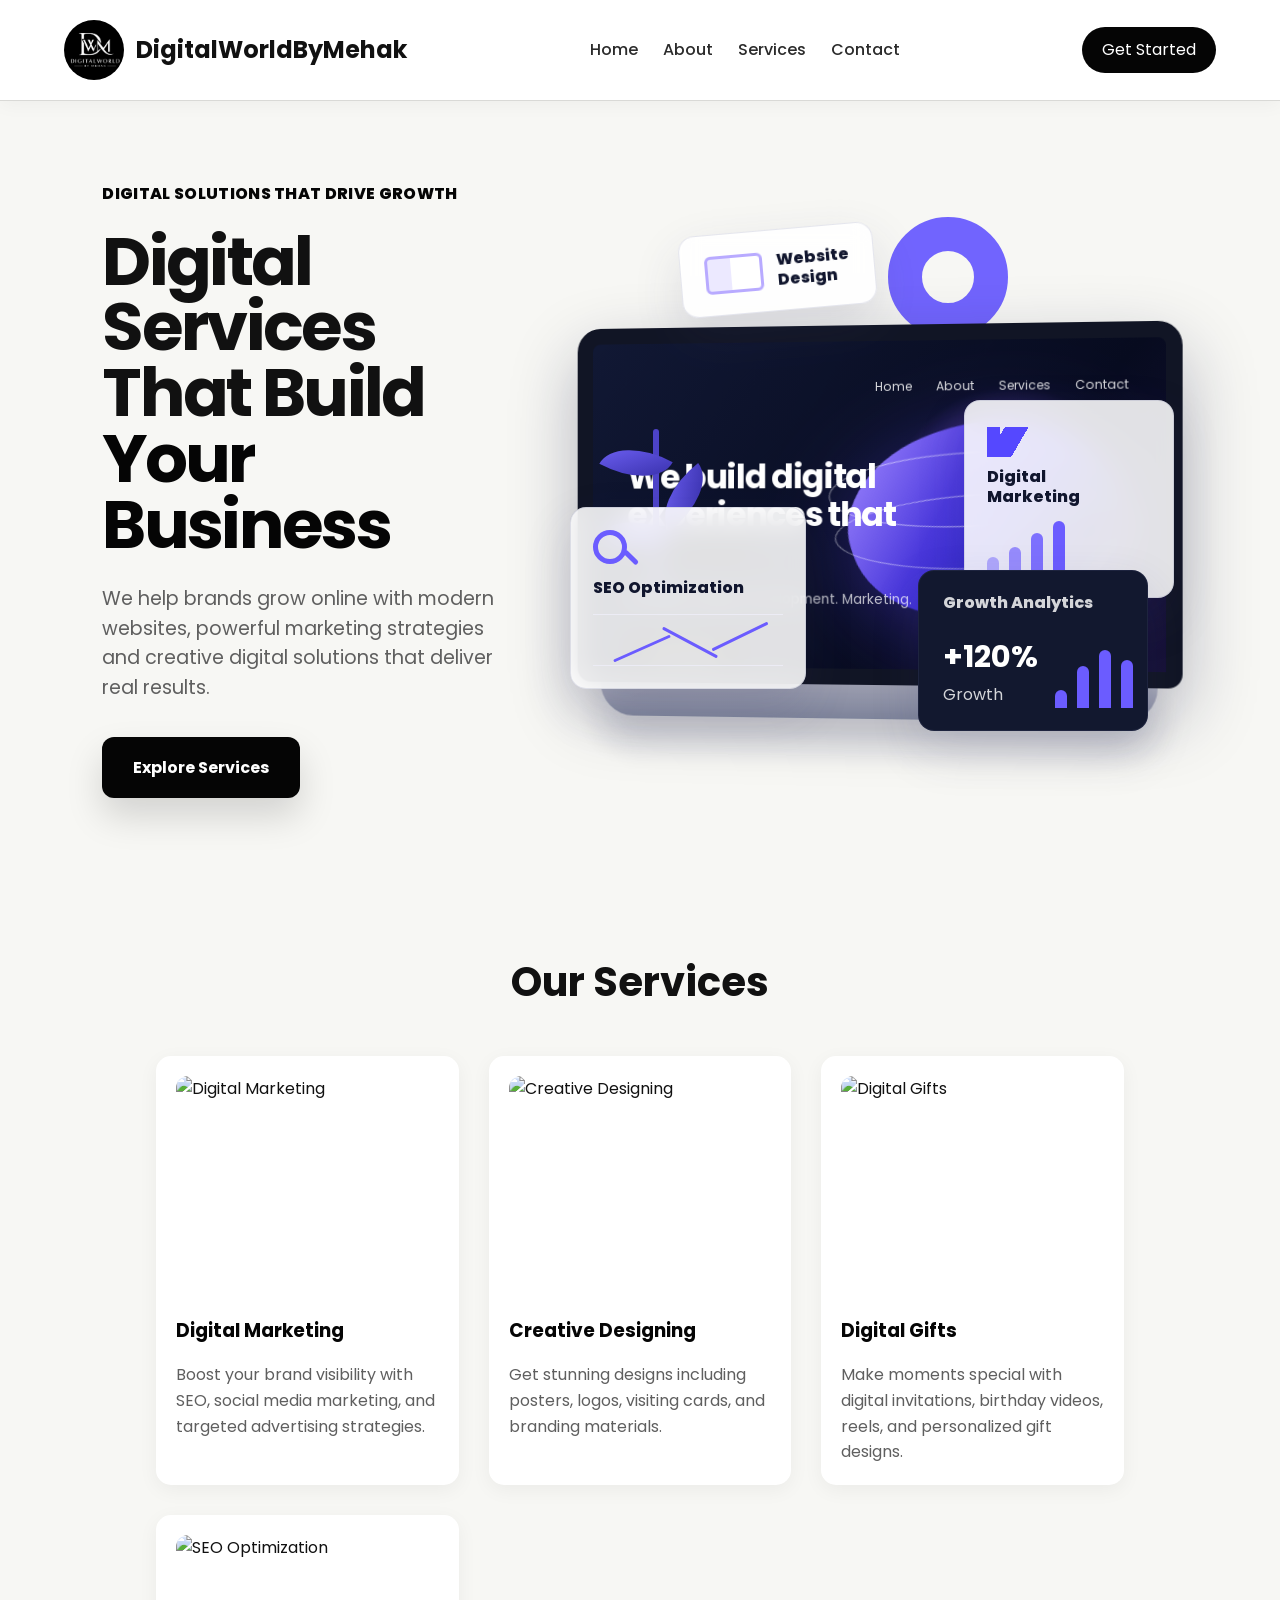
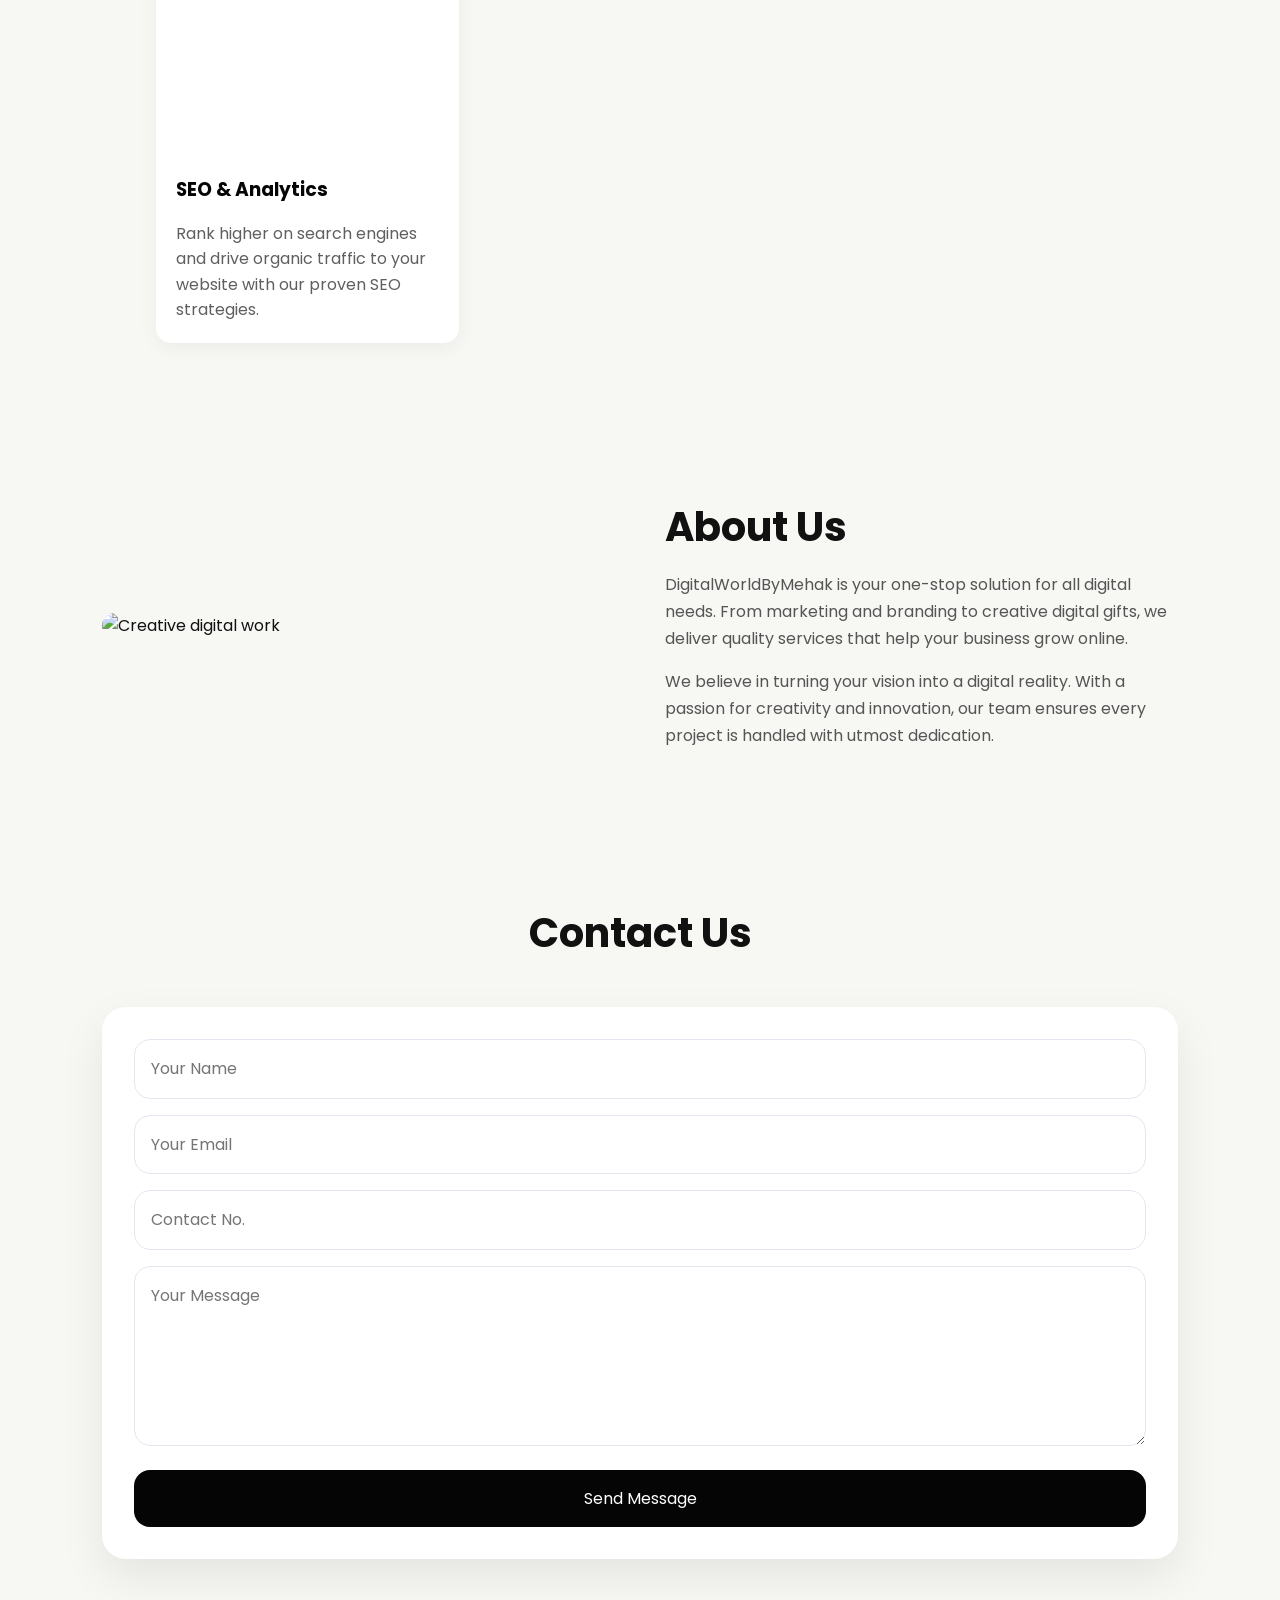
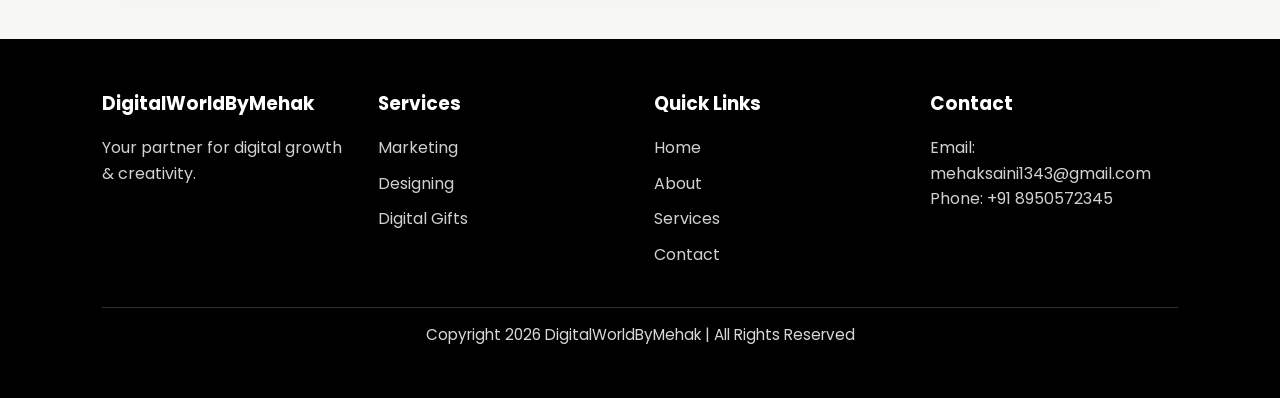
==== index.html @ 314390aa "first commit" ====
<!DOCTYPE html>
<html lang="en">
<head>
  <meta charset="UTF-8">
  <meta name="viewport" content="width=device-width, initial-scale=1.0">
  <title>Digital World By Mehak</title>
  <link rel="icon" type="image/png" href="image.png">
  <!-- Apni CSS file link karein -->
  <link rel="stylesheet" href="style.css">
  <link href="https://fonts.googleapis.com/css2?family=Poppins:wght@400;500;600;700;800&display=swap" rel="stylesheet">
  <!-- AOS Animation CSS -->
  <link href="https://unpkg.com/aos@2.3.1/dist/aos.css" rel="stylesheet">
</head>
<body>

  <!-- Site Header yahan add karein -->
  <header class="site-header">
    <a href="index.html" class="site-logo">
      <img src="image.png" alt="Logo" class="logo-header">
      <span>DigitalWorldByMehak</span>
    </a>
    <!-- Hamburger Menu Button for Mobile -->
    <button class="nav-toggle" aria-label="Toggle menu">
      <span></span>
    </button>
    <nav class="site-nav">
      <ul>
        <li><a href="index.html">Home</a></li>
        <li><a href="about.html">About</a></li>
        <li><a href="services.html">Services</a></li>
        <li><a href="contact.html">Contact</a></li>
      </ul>
      <div class="mobile-btn desktop-hide">
        <a href="contact.html" class="btn-primary">Get Started</a>
      </div>
    </nav>
    <div class="nav-cta">
      <a href="contact.html" class="btn-primary">Get Started</a>
    </div>
  </header>

  <main class="home-page">
    <section class="page-hero">
      <div class="hero-content" data-aos="fade-right">
        <p class="hero-kicker">Digital solutions that drive growth</p>
        <h1>Digital Services That Build <span>Your Business</span></h1>
        <p class="hero-copy">
          We help brands grow online with modern websites, powerful
          marketing strategies and creative digital solutions that deliver
          real results.
        </p>
        <div class="hero-actions">
          <a href="services.html" class="btn-primary">Explore Services</a>
        </div>
      </div>
      
      <div class="hero-visual" aria-label="Digital services dashboard preview" data-aos="fade-left" data-aos-delay="200">
        <div class="visual-ring"></div>
        <div class="plant-shape">
          <span></span><span></span><span></span>
        </div>
        <div class="floating-card design-card">
          <span class="mini-window"></span>
          <p>Website<br />Design</p>
        </div>
        <div class="floating-card marketing-card">
          <span class="megaphone"></span>
          <p>Digital<br />Marketing</p>
          <div class="mini-bars">
            <span></span><span></span><span></span><span></span>
          </div>
        </div>
        <div class="floating-card seo-card">
          <span class="search-icon"></span>
          <p>SEO Optimization</p>
          <div class="line-chart">
            <span></span><span></span><span></span>
          </div>
        </div>
        <div class="floating-card analytics-card">
          <p>Growth Analytics</p>
          <strong>+120%</strong>
          <span>Growth</span>
          <div class="analytics-bars">
            <i></i><i></i><i></i><i></i>
          </div>
        </div>
        <div class="laptop">
          <div class="laptop-screen">
            <div class="screen-nav">
              <strong> </strong>
              <span>Home</span><span>About</span><span>Services</span><span>Contact</span>
            </div>
            <div class="screen-copy">
              <h2>We build digital experiences that <span>convert</span></h2>
              <p>Strategy. Design. Development. Marketing.</p>
              <button type="button">Get Started</button>
            </div>
            <div class="purple-wave"></div>
          </div>
          <div class="laptop-base"></div>
        </div>
      </div>
    </section>

    <section class="section-block">
      <div class="section-header" data-aos="fade-up">
        <h2>Our Services</h2>
      </div>
      <div class="services-grid content-wrapper">
        <article class="card" data-aos="fade-up" data-aos-delay="100">
          <img src="https://images.unsplash.com/photo-1460925895917-afdab827c52f?w=800" alt="Digital Marketing" />
          <h3>Digital Marketing</h3>
          <p>Boost your brand visibility with SEO, social media marketing, and targeted advertising strategies.</p>
        </article>
        <article class="card" data-aos="fade-up" data-aos-delay="200">
          <img src="https://images.unsplash.com/photo-1561070791-2526d30994b5?w=800" alt="Creative Designing" />
          <h3>Creative Designing</h3>
          <p>Get stunning designs including posters, logos, visiting cards, and branding materials.</p>
        </article>
        <article class="card" data-aos="fade-up" data-aos-delay="300">
          <img src="https://images.unsplash.com/photo-1513885535751-8b9238bd345a?w=800" alt="Digital Gifts" />
          <h3>Digital Gifts</h3>
          <p>Make moments special with digital invitations, birthday videos, reels, and personalized gift designs.</p>
        </article>
        <article class="card" data-aos="fade-up" data-aos-delay="400">
          <img src="https://images.unsplash.com/photo-1572044162444-ad60f128bdea?w=800" alt="SEO Optimization" />
          <h3>SEO & Analytics</h3>
          <p>Rank higher on search engines and drive organic traffic to your website with our proven SEO strategies.</p>
        </article>
      </div>
    </section>

    <section class="about-block section-block content-wrapper">
      <div class="about-layout">
        <div class="about-image" data-aos="fade-right">
          <img src="https://images.unsplash.com/photo-1492724441997-5dc865305da7?w=900" alt="Creative digital work" />
        </div>
        <div class="about-text" data-aos="fade-left" data-aos-delay="100">
          <h2>About Us</h2>
          <p>
            DigitalWorldByMehak is your one-stop solution for all digital
            needs. From marketing and branding to creative digital gifts,
            we deliver quality services that help your business grow online.
          </p>
          <p style="margin-top: 15px;">
            We believe in turning your vision into a digital reality. With a passion
            for creativity and innovation, our team ensures every project is handled
            with utmost dedication. 
          </p>
        </div>
      </div>
    </section>
    <section class="contact-preview section-block content-wrapper" data-aos="zoom-in">
          <div class="section-header" data-aos="fade-down">
            <h2>Contact Us</h2>
          </div>
      <form id="sheet-form" class="contact-form" action="#" method="POST">
            <input type="text" name="name" placeholder="Your Name" required>
            <input type="email" name="email" placeholder="Your Email" required>
            <input type="tel" name="phone" placeholder="Contact No." required>
            <textarea name="message" rows="5" placeholder="Your Message" required></textarea>
            <input type="hidden" name="source" value="Home Page">
            <button type="submit" class="btn-primary">Send Message</button>
          </form>
        </section>
  </main>

  <!-- Site Footer yahan add karein -->
  <footer class="footer">
    <div class="content-wrapper">
      <div class="footer-grid">
        <div class="footer-column">
          <h3>DigitalWorldByMehak</h3>
          <p>Your partner for digital growth & creativity.</p>
        </div>
        <div class="footer-column">
          <h3>Services</h3>
          <ul>
            <li><a href="services.html">Marketing</a></li>
            <li><a href="services.html">Designing</a></li>
            <li><a href="services.html">Digital Gifts</a></li>
          </ul>
        </div>
        <div class="footer-column">
          <h3>Quick Links</h3>
          <ul>
            <li><a href="index.html">Home</a></li>
            <li><a href="about.html">About</a></li>
            <li><a href="services.html">Services</a></li>
            <li><a href="contact.html">Contact</a></li>
          </ul>
        </div>
        <div class="footer-column">
          <h3>Contact</h3>
          <p>Email: mehaksaini1343@gmail.com</p>
          <p>Phone: +91 8950572345</p>
        </div>
      </div>
      <div class="footer-bottom">
        <p>Copyright 2026 DigitalWorldByMehak | All Rights Reserved</p>
      </div>
    </div>
  </footer>

  <!-- AOS Animation JS -->
  <script src="https://unpkg.com/aos@2.3.1/dist/aos.js"></script>
  <!-- Mobile Menu JS -->
  <script>
    document.querySelector('.nav-toggle').addEventListener('click', function() {
      this.classList.toggle('open');
      document.querySelector('.site-nav').classList.toggle('open');
    });

    // AOS Animation Initialize
    AOS.init({
      duration: 800,
      offset: 100,
      once: true
    });

    // Form Data to Google Sheets JS
    const scriptURL = 'https://script.google.com/macros/s/AKfycby_krEK20pqpMtRoaFWNry2q1EKZlmN7VTLuQ2RrevEnRG2LOmOWh26aLIpeHmET4lo5w/exec';
    const form = document.getElementById('sheet-form');
    
    if (form) {
      form.addEventListener('submit', e => {
        e.preventDefault();
        const submitButton = form.querySelector('button[type="submit"]');
        submitButton.innerText = "Sending...";
        submitButton.disabled = true;

        fetch(scriptURL, { method: 'POST', body: new FormData(form)})
          .then(response => {
            alert('Thank you! Your message has been sent.');
            form.reset();
            submitButton.innerText = "Send Message";
            submitButton.disabled = false;
          })
          .catch(error => {
            console.error('Error!', error.message);
            alert('Oops! Something went wrong.');
            submitButton.innerText = "Send Message";
            submitButton.disabled = false;
          });
      });
    }
  </script>

</body>
</html>
---- style.css ----
:root {
  color-scheme: light;
  --background: #f7f7f4;
  --surface: #ffffff;
  --text: #111111;
  --muted: #5f5f5f;
  --brand: #050505;
  --brand-dark: #000000;
  --line: #d9d9d6;
  --soft: #f0f0ed;
  --shadow: 0 18px 45px rgba(0, 0, 0, 0.08);
  --radius: 24px;
}

* {
  margin: 0;
  padding: 0;
  box-sizing: border-box;
}

html {
  scroll-behavior: smooth;
}
img.logo-header {
    width: 60px;
    height: 60px;
    border-radius: 10px;
} 
body {
  min-height: 100vh;
  background: var(--background);
  color: var(--text);
  font-family: 'Poppins', sans-serif;
  line-height: 1.6;
}

img,
svg {
  display: block;
  max-width: 100%;
}

a {
  color: inherit;
  text-decoration: none;
}

ul {
  list-style: none;
}

button,
input,
textarea {
  font: inherit;
}

button:disabled {
  cursor: not-allowed;
  opacity: 0.7;
  transform: none;
}

.content-wrapper {
max-width: 1280px;
  width: min(100%, 1280px);
  margin: 0 auto;
  padding: 0 5%;
}

.site-header {
  background: var(--surface);
  display: flex;
  align-items: center;
  justify-content: space-between;
  gap: 40px;
  padding: 20px 8%;
  min-height: 100px;
  position: sticky;
  top: 0;
  z-index: 50;
  border-bottom: 1px solid var(--line);
  box-shadow: 0 4px 18px rgba(0, 0, 0, 0.04);
}

.site-logo {
  display: flex;
  align-items: center;
  gap: 12px;
  font-weight: 700;
  font-size: 28px;
  color: var(--text);
}

.site-logo img {
  width: 60px;
  height: 60px;
  object-fit: contain;
  border-radius: 30px;
}

.site-nav {
  display: flex;
  align-items: center;
  justify-content: center;
  position: absolute;
  left: 50%;
  top: 50%;
  transform: translate(-50%, -50%);
}

.site-nav ul {
  display: flex;
  align-items: center;
  gap: 25px;
}

.site-nav a {
  color: #2b2b2b;
  font-size: 1rem;
  font-weight: 500;
}

.nav-toggle {
  display: none;
  align-items: center;
  justify-content: center;
  width: 50px;
  height: 50px;
  border-radius: 18px;
  border: 1px solid var(--line);
  background: var(--surface);
  cursor: pointer;
  color: var(--brand);
}

.nav-toggle span,
.nav-toggle span:before,
.nav-toggle span:after {
  content: "";
  display: block;
  width: 22px;
  height: 2px;
  border-radius: 999px;
  background: currentColor;
  transition: transform 0.25s ease, opacity 0.25s ease;
}

.nav-toggle span:before {
  transform: translateY(-7px);
}

.nav-toggle span:after {
  transform: translateY(7px);
}

.nav-toggle.open span {
  transform: rotate(45deg);
}

.nav-toggle.open span:before {
  transform: translateY(0) rotate(90deg);
}

.nav-toggle.open span:after {
  opacity: 0;
}

.btn-primary,
.btn-secondary,
button {
  display: inline-flex;
  align-items: center;
  justify-content: center;
  border-radius: 999px;
  padding: 10px 20px;
  border: none;
  cursor: pointer;
  transition: transform 0.2s ease, box-shadow 0.2s ease, background-color 0.2s ease;
}

.btn-primary {
  background: var(--brand);
  color: #ffffff;
}

.btn-secondary {
  background: #ffffff;
  color: var(--brand);
  border: 1px solid var(--line);
}

.btn-primary:hover,
.btn-secondary:hover,
button:hover {
  transform: translateY(-1px);
  box-shadow: 0 18px 36px rgba(0, 0, 0, 0.14);
}

.page-hero,
.section-block,
.contact-preview,
.about-block,
.extra-section {
  padding: 80px 0;
}

.page-hero,
.section-block,
.contact-preview,
.about-block,
.extra-section,
.footer,
.site-header {
  opacity: 1;
  transform: none;
}

.page-hero {
  display: flex;
  align-items: center;
  justify-content: space-between;
  gap: 40px;
}

.home-page .page-hero,
.home-page .section-block,
.home-page .about-block,
.home-page .contact-preview {
  padding: 80px 8%;
}

.home-page .page-hero {
  position: relative;
  display: grid;
  grid-template-columns: minmax(0, 0.82fr) minmax(520px, 1.18fr);
  align-items: center;
  gap: 46px;
  min-height: 760px;
  overflow: hidden;
  background: var(--background);
}

.hero-content {
  max-width: 560px;
}

.home-page .hero-content {
  width: 100%;
  max-width: none;
  position: relative;
  z-index: 2;
}

.hero-kicker {
  color: var(--brand);
  font-size: 1rem;
  font-weight: 800;
  letter-spacing: 0.02em;
  margin-bottom: 22px;
  text-transform: uppercase;
}



.eyebrow {
  display: inline-block;
  margin-bottom: 18px;
  letter-spacing: 0.16em;
  text-transform: uppercase;
  color: var(--brand);
  font-weight: 700;
}

.page-hero h1,
.section-header h2,
.about-text h2,
.contact-section h2 {
  font-size: clamp(2.6rem, 3.4vw, 4rem);
  line-height: 1.02;
}

.home-page .page-hero h1 {
  color: var(--text);
  font-size: clamp(4rem, 5.25vw, 6.4rem);
  letter-spacing: -0.04em;
  line-height: 0.98;
  margin-bottom: 26px;
  max-width: 690px;
}

.page-hero h1 span,
.about-text h2 span,
.section-header h2 span {
  color: var(--brand);
}

.home-page .page-hero h1 span {
  color: var(--brand);
}

.hero-copy,
.section-header p,
.about-text p,
.contact-info p,
.card p,
.footer-column p,
.footer-column li a {
  color: var(--muted);
}

.home-page .hero-copy {
  color: var(--muted);
  font-size: 1.2rem;
  line-height: 1.55;
  margin-bottom: 34px;
  max-width: 620px;
}

.hero-actions {
  display: flex;
  flex-wrap: wrap;
  gap: 16px;
  margin-top: 0;
}

.home-page .hero-actions .btn-primary {
  min-width: 198px;
  padding: 18px 30px;
  border-radius: 12px;
  background: var(--brand);
  box-shadow: 0 18px 36px rgba(0, 0, 0, 0.15);
  font-weight: 700;
}

.home-page .hero-outline {
  min-width: 170px;
  gap: 10px;
  padding: 17px 28px;
  border-radius: 12px;
  border-color: rgba(0, 0, 0, 0.28);
  color: var(--text);
  font-weight: 700;
}

.home-page .hero-outline::before {
  content: "";
  width: 18px;
  height: 18px;
  border: 3px solid var(--brand);
  border-radius: 50%;
  box-shadow: inset 5px 0 0 var(--brand);
}

.hero-trust {
  display: flex;
  align-items: center;
  gap: 18px;
  margin-top: 42px;
}

.avatar-stack {
  display: flex;
  align-items: center;
}

.avatar-stack span {
  width: 42px;
  height: 42px;
  margin-left: -10px;
  display: grid;
  place-items: center;
  border: 3px solid #ffffff;
  border-radius: 50%;
  background: #0f122a;
  color: #ffffff;
  font-size: 0.68rem;
  font-weight: 800;
}

.avatar-stack span:first-child {
  margin-left: 0;
  background: var(--soft);
  color: var(--text);
}

.avatar-stack span:nth-child(2) {
  background: var(--line);
  color: var(--text);
}

.avatar-stack span:nth-child(3) {
  background: var(--soft);
  color: var(--text);
}

.avatar-stack span:last-child {
  background: var(--brand);
}

.hero-trust p {
  color: var(--muted);
  line-height: 1.35;
}

.hero-trust strong {
  display: block;
  color: var(--text);
}

.hero-image,
.about-image,
.contact-image {
  width: 45%;
}

.hero-image img,
.about-image img,
.contact-image img {
  width: 100%;
  height: 100%;
  object-fit: cover;
  border-radius: 24px;
}

.home-page .hero-image {
  width: 45%;
}

.hero-visual {
  position: relative;
  min-height: 590px;
  z-index: 1;
}

.laptop {
  position: absolute;
  right: 0;
  bottom: 66px;
  width: min(720px, 100%);
  transform: perspective(1200px) rotateX(0deg) rotateY(-5deg);
}

.laptop-screen {
  position: relative;
  height: 360px;
  overflow: hidden;
  border: 16px solid #111525;
  border-radius: 24px 24px 14px 14px;
  background:
    radial-gradient(circle at 74% 52%, rgba(140, 90, 255, 0.85), transparent 27%),
    linear-gradient(130deg, #111834 0%, #070b1f 65%, #161138 100%);
  box-shadow: 0 28px 70px rgba(20, 24, 58, 0.3);
}

.screen-nav {
  position: relative;
  z-index: 2;
  display: flex;
  align-items: center;
  gap: 24px;
  padding: 36px 36px 0;
  color: rgba(255, 255, 255, 0.85);
  font-size: 0.76rem;
}

.screen-nav strong {
  margin-right: auto;
  color: #ffffff;
  font-size: 1.5rem;
}

.screen-copy {
  position: relative;
  z-index: 2;
  max-width: 330px;
  padding: 62px 0 0 36px;
  color: #ffffff;
}

.screen-copy h2 {
  font-size: 2.1rem;
  line-height: 1.12;
  letter-spacing: -0.04em;
}

.screen-copy h2 span {
  color: var(--brand);
}

.screen-copy p {
  margin: 18px 0 24px;
  color: rgba(255, 255, 255, 0.72);
  font-size: 0.86rem;
}

.screen-copy button {
  width: auto;
  border-radius: 8px;
  padding: 10px 22px;
  background: var(--brand);
  color: #ffffff;
  font-size: 0.78rem;
}

.purple-wave {
  position: absolute;
  right: 48px;
  top: 82px;
  width: 265px;
  height: 190px;
  border-radius: 44% 56% 46% 54%;
  background:
    linear-gradient(135deg, rgba(255, 255, 255, 0.28), transparent 38%),
    linear-gradient(140deg, #7c5cff 0%, #3227ca 58%, #0b0f2f 100%);
  filter: drop-shadow(0 20px 45px rgba(92, 70, 255, 0.42));
  transform: rotate(-19deg);
}

.purple-wave::before,
.purple-wave::after {
  content: "";
  position: absolute;
  inset: 28px -10px auto;
  height: 72px;
  border: 1px solid rgba(255, 255, 255, 0.52);
  border-radius: 50%;
  transform: rotate(16deg);
}

.purple-wave::after {
  inset: 72px -18px auto;
}

.laptop-base {
  width: 92%;
  height: 34px;
  margin: 0 auto;
  border-radius: 0 0 34px 34px;
  background: linear-gradient(180deg, #c5c7d3, #8e94a9);
  box-shadow: 0 24px 34px rgba(41, 45, 82, 0.22);
}

.floating-card {
  position: absolute;
  z-index: 3;
  background: rgba(255, 255, 255, 0.88);
  border: 1px solid rgba(93, 103, 148, 0.16);
  border-radius: 16px;
  box-shadow: 0 20px 50px rgba(54, 57, 98, 0.14);
  backdrop-filter: blur(12px);
}

.design-card {
  top: 34px;
  left: 110px;
  display: flex;
  gap: 14px;
  align-items: center;
  padding: 20px 24px;
  transform: rotate(-5deg);
}

.mini-window {
  width: 58px;
  height: 38px;
  border-radius: 6px;
  background: linear-gradient(90deg, #ece9ff 45%, #ffffff 45%);
  border: 3px solid #b8aaff;
}

.floating-card p {
  color: #11162e;
  font-weight: 800;
  line-height: 1.25;
}

.marketing-card {
  top: 205px;
  right: 4px;
  width: 210px;
  padding: 26px 22px 22px;
}

.megaphone {
  display: block;
  width: 42px;
  height: 30px;
  margin-bottom: 10px;
  background: linear-gradient(90deg, #5548ff 0 32%, transparent 32%),
    linear-gradient(120deg, transparent 30%, #5548ff 30% 70%, transparent 70%);
}

.mini-bars,
.analytics-bars {
  display: flex;
  align-items: end;
  gap: 10px;
  height: 56px;
  margin-top: 12px;
}

.mini-bars span,
.analytics-bars i {
  width: 12px;
  border-radius: 8px 8px 0 0;
  background: #6b5cff;
}

.mini-bars span:nth-child(1) { height: 18px; opacity: 0.45; }
.mini-bars span:nth-child(2) { height: 28px; opacity: 0.65; }
.mini-bars span:nth-child(3) { height: 42px; opacity: 0.85; }
.mini-bars span:nth-child(4) { height: 54px; }

.seo-card {
  left: 0;
  bottom: 96px;
  width: 236px;
  padding: 22px;
}

.search-icon {
  display: block;
  width: 34px;
  height: 34px;
  border: 5px solid #6b5cff;
  border-radius: 50%;
  margin-bottom: 14px;
}

.search-icon::after {
  content: "";
  display: block;
  width: 18px;
  height: 5px;
  background: #6b5cff;
  transform: translate(24px, 20px) rotate(45deg);
  border-radius: 999px;
}

.line-chart {
  position: relative;
  height: 52px;
  margin-top: 16px;
  border-top: 1px solid #ececf5;
  border-bottom: 1px solid #ececf5;
}

.line-chart span {
  position: absolute;
  width: 62px;
  height: 3px;
  background: #6b5cff;
  border-radius: 999px;
}

.line-chart span:nth-child(1) { left: 18px; top: 32px; transform: rotate(-24deg); }
.line-chart span:nth-child(2) { left: 66px; top: 26px; transform: rotate(28deg); }
.line-chart span:nth-child(3) { left: 116px; top: 20px; transform: rotate(-26deg); }

.analytics-card {
  right: 30px;
  bottom: 54px;
  width: 230px;
  padding: 22px 24px;
  background: #12182f;
  color: #ffffff;
}

.analytics-card p,
.analytics-card span {
  color: rgba(255, 255, 255, 0.82);
}

.analytics-card strong {
  display: block;
  margin-top: 20px;
  font-size: 1.9rem;
}

.analytics-bars {
  position: absolute;
  right: 0;
  bottom: 22px;
  width: 92px;
  height: 62px;
}

.analytics-bars i:nth-child(1) { height: 18px; }
.analytics-bars i:nth-child(2) { height: 42px; }
.analytics-bars i:nth-child(3) { height: 58px; }
.analytics-bars i:nth-child(4) { height: 48px; }

.visual-ring {
  position: absolute;
  right: 170px;
  top: 22px;
  width: 120px;
  height: 120px;
  border: 34px solid #5b4cff;
  border-radius: 50%;
  opacity: 0.86;
}

.plant-shape {
  position: absolute;
  left: 28px;
  bottom: 196px;
  width: 120px;
  height: 190px;
  z-index: 1;
}

.plant-shape::before {
  content: "";
  position: absolute;
  left: 55px;
  bottom: 0;
  width: 6px;
  height: 160px;
  background: #4d43c8;
  border-radius: 999px;
}

.plant-shape span {
  position: absolute;
  width: 64px;
  height: 36px;
  border-radius: 100% 0 100% 0;
  background: linear-gradient(135deg, #7668ff, #2d269c);
}

.plant-shape span:nth-child(1) { left: 6px; top: 46px; transform: rotate(28deg); }
.plant-shape span:nth-child(2) { left: 54px; top: 80px; transform: rotate(-38deg); }
.plant-shape span:nth-child(3) { left: 6px; top: 118px; transform: rotate(26deg); }

.hero-features {
  grid-column: 1 / -1;
  display: grid;
  grid-template-columns: repeat(4, minmax(0, 1fr));
  gap: 0;
  margin-top: 22px;
  padding: 0 5%;
}

.hero-features article {
  display: flex;
  align-items: center;
  gap: 18px;
  min-height: 78px;
  padding: 0 36px;
  border-right: 1px solid rgba(68, 76, 120, 0.12);
}

.hero-features article:last-child {
  border-right: 0;
}

.hero-features article > span {
  width: 58px;
  height: 58px;
  display: grid;
  place-items: center;
  border-radius: 16px;
  background: var(--soft);
  color: var(--brand);
  font-weight: 900;
}

.hero-features h3 {
  color: var(--text);
  font-size: 1rem;
  margin-bottom: 4px;
}

.hero-features p {
  color: var(--muted);
}

.home-page .hero-image img,
.home-page .about-image img {
  border-radius: 20px;
}

.section-header {
  max-width: 700px;
  margin: 0 auto 60px;
  text-align: center;
}

.home-page .section-header {
  max-width: none;
  margin: 0 0 50px;
}

.home-page .section-header h2,
.home-page .about-text h2 {
  color: var(--text);
  font-size: 40px;
  line-height: 1.2;
  margin-bottom: 0;
}

.services-grid,
.team-grid,
.footer-grid {
  display: grid;
  gap: 28px;
}

.services-grid,
.team-grid {
  grid-template-columns: repeat(3, minmax(0, 1fr));
}

.home-page .services-grid {
  gap: 30px;
}

.card {
  background: var(--surface);
  border-radius: var(--radius);
   padding: 30px;
  height: 100%;
  display: flex;
  flex-direction: column;
  box-shadow: var(--shadow);
  transition: transform 0.25s ease, box-shadow 0.25s ease;
}

.home-page .card {
  border-radius: 15px;
  padding: 20px;
  box-shadow: 0 5px 20px rgba(0, 0, 0, 0.05);
}

.card:hover {
  transform: translateY(-8px);
  box-shadow: 0 24px 55px rgba(0, 0, 0, 0.12);
}

.home-page .card:hover {
  box-shadow: 0 5px 20px rgba(0, 0, 0, 0.05);
}

.card img {
  width: 100%;
  height: 220px;
  object-fit: cover;
  border-radius: 12px;
  margin-bottom: 20px;
}

.card h3,
.about-text h2,
.footer-column h3,
.contact-info h2 {
  color: var(--brand);
  margin-bottom: 16px;
}

.about-layout {
  display: flex;
  align-items: center;
  gap: 50px;
}

.about-image{
  width:50%;
}

.contact-info,
.contact-form{
  width:100%;
}

.about-text {
  max-width: 560px;
}

.home-page .about-text {
  width: 50%;
  max-width: none;
}

.home-page .about-text h2 {
  margin-bottom: 20px;
}

.home-page .about-text p {
  color: #555555;
  line-height: 1.7;
}

.home-page .contact-preview {
  text-align: center;
}

.home-contact-form {
  max-width: 600px;
  margin: 0 auto;
}

.home-contact-form input,
.home-contact-form textarea {
  width: 100%;
  border: 1px solid #dddddd;
  border-radius: 8px;
  padding: 12px;
  margin-bottom: 15px;
}

.home-contact-form textarea {
  resize: vertical;
}

.home-contact-form button {
  width: 100%;
  border-radius: 8px;
  padding: 12px;
  background: var(--brand);
  color: #ffffff;
}

.form-status {
  margin-top: 12px;
  font-size: 0.95rem;
  font-weight: 600;
}

.form-status.success {
  color: #157347;
}

.form-status.error {
  color: #b42318;
}

.about-page .about-hero,
.services-page .services-hero,
.contact-page .contact-hero {
  display: block;
  padding: 60px 20px 10px;
  text-align: center;
}

.about-page .about-hero {
  padding: 60px 10% 40px;
}

.about-page .hero-content,
.services-page .hero-content,
.contact-page .hero-content {
  max-width: 100%;
}

.about-page .page-hero h1 {
  font-size: 48px;
  line-height: 1.2;
  margin-bottom: 15px;
}

.services-page .page-hero h1,
.contact-page .page-hero h1 {
  font-size: 45px;
  line-height: 1.2;
}

.about-page .hero-copy,
.services-page .hero-copy,
.contact-page .hero-copy {
  max-width: 700px;
  margin: 15px auto 0;
  color: #555555;
}

.about-page .hero-copy {
  margin-top: 0;
}

.about-page .about-section {
  padding: 40px 8%;
}

.about-page .about-layout {
  gap: 50px;
}

.about-page .about-image,
.about-page .about-text {
  width: 50%;
}

.about-page .about-image img {
  border-radius: 20px;
}

.about-page .about-text {
  max-width: none;
}

.about-page .about-text h2 {
  color: var(--text);
  font-size: 36px;
  line-height: 1.2;
  margin-bottom: 20px;
}

.about-page .about-text p {
  color: #555555;
  line-height: 1.7;
  margin-bottom: 15px;
}

.about-page .mission {
  background: #ffffff;
  padding: 60px 8%;
  text-align: center;
}

.about-page .mission .section-header {
  max-width: 700px;
  margin: 0 auto;
}

.about-page .mission h2,
.about-page .team h2 {
  color: var(--text);
  font-size: 36px;
  line-height: 1.2;
}

.about-page .mission h2 {
  margin-bottom: 20px;
}

.about-page .mission p {
  color: #555555;
}

.about-page .team {
  padding: 60px 8%;
  text-align: center;
}

.about-page .team .section-header {
  margin: 0 0 40px;
}

.about-page .team-grid {
  gap: 30px;
}

.about-page .team .card {
  border-radius: 15px;
  padding: 20px;
  box-shadow: 0 5px 15px rgba(0, 0, 0, 0.05);
}

.about-page .team .card img {
  height: auto;
  border-radius: 15px;
  margin-bottom: 15px;
}

.about-page .team .card h3 {
  color: var(--brand);
  margin-bottom: 0;
}

.services-page .services-list {
  padding: 40px 8%;
}

.services-page .services-grid {
  gap: 30px;
}

.services-page .card {
  border-radius: 15px;
  padding: 25px;
  box-shadow: 0 5px 20px rgba(0, 0, 0, 0.05);
}

.services-page .card img {
  height: 200px;
  border-radius: 10px;
  margin-bottom: 15px;
}

.services-page .card h3 {
  color: var(--brand);
  margin-bottom: 10px;
}

.services-page .card p {
  color: #555555;
}

.services-page .extra,
.contact-page .extra {
  margin-top: 0;
  padding: 60px 20px;
  border-radius: 0;
  background: var(--soft);
  text-align: center;
}

.services-page .extra h2,
.contact-page .extra h2 {
  color: var(--brand);
  margin-bottom: 15px;
}

.services-page .extra p,
.contact-page .extra p {
  max-width: 700px;
  margin: 0 auto;
  color: #555555;
}

.contact-page .contact-section {
  display: flex;
  align-items: flex-start;
  gap: 40px;
  padding: 60px 8%;
}

.contact-page .contact-info {
  width: 40%;
  min-height: 0;
  padding: 0;
  background: transparent;
  border-radius: 0;
  box-shadow: none;
  display: block;
}

.contact-page .contact-info h2 {
  color: var(--brand);
  margin-bottom: 20px;
}

.contact-page .contact-info p {
  color: #555555;
  margin-bottom: 15px;
}

.contact-page .contact-form {
  width: 60%;
  min-height: 0;
  padding: 30px;
  border-radius: 15px;
  box-shadow: 0 5px 20px rgba(0, 0, 0, 0.05);
}

.contact-page .contact-form input,
.contact-page .contact-form textarea {
  border: 1px solid #dddddd;
  border-radius: 8px;
  padding: 12px;
  margin-bottom: 15px;
}

.contact-page .contact-form button {
  border-radius: 8px;
  padding: 12px;
}

.contact-layout {
  display: flex;
  justify-content: space-between;
  gap: 50px;
  align-items: start;
}

.contact-preview .contact-layout {
  max-width: 960px;
  margin: 0 auto;
  display: flex;
  justify-content: space-between;
  align-items: center;
  gap: 28px;
  background: var(--surface);
  border: 1px solid var(--line);
  border-radius: 24px;
  padding: 34px;
  box-shadow: var(--shadow);
}

/* .contact-info,
.contact-form {
  background: var(--surface);
  border-radius: 24px;
  padding: 32px;
  box-shadow: var(--shadow);
} */
 .contact-info,
.contact-form {
  background: var(--surface);
  border-radius: 24px;
  padding: 32px;
  box-shadow: var(--shadow);
}

.contact-info{
  min-height:320px;
  display:flex;
  flex-direction:column;
  justify-content:center;
}

.contact-preview .contact-info {
  min-height: 0;
  padding: 0;
  background: transparent;
  box-shadow: none;
}

.contact-preview .contact-info p {
  margin-bottom: 8px;
}

.contact-preview .contact-info p:last-child {
  margin-bottom: 0;
}

.contact-preview .btn-secondary {
  min-width: 210px;
  font-weight: 700;
  white-space: nowrap;
}

.contact-form{
  min-height:420px;
}

.contact-form input,
.contact-form textarea {
  width: 100%;
  border: 1px solid #e5e7f0;
  border-radius: 16px;
  padding: 16px;
  margin-bottom: 16px;
}

.contact-form textarea {
  min-height: 180px;
  resize: vertical;
}

.contact-form button {
  width: 100%;
  background: var(--brand);
  color: #ffffff;
  border-radius: 16px;
  padding: 16px;
}

.extra-section {
  background: var(--soft);
  text-align: center;
  margin-top: 80px;
  padding: 80px 40px;
  border-radius: 24px;
}

.extra-section p {
  max-width: 700px;
  margin: 0 auto;
}

.footer {
  background: var(--brand-dark);
  color: #d8d8d8;
  padding: 50px 8%;
}

.footer .content-wrapper {
  width: 100%;
  max-width: none;
  padding: 0;
}

.footer-grid {
  grid-template-columns: repeat(4, minmax(0, 1fr));
}

.footer-column h3 {
  color: #ffffff;
}

.footer-column ul li {
  margin-bottom: 10px;
}

.footer-column p,
.footer-column li a{
  color: rgba(255,255,255,.82);
}

.footer-bottom {
  text-align: center;
  margin-top: 30px;
  padding-top: 15px;
  border-top: 1px solid rgba(255, 255, 255, 0.18);
  font-size: 0.95rem;
}

.site-nav.open {
  display: flex;
}

.nav-close {
  display: none;
}

.desktop-hide {
  display: none;
}

@keyframes fadeInUp {
  from {
    opacity: 0;
    transform: translateY(24px);
  }
  to {
    opacity: 1;
    transform: translateY(0);
  }
}

@media (max-width: 1400px) {
  .site-header {
    padding: 20px 5%;
    gap: 30px;
  }

  .site-logo {
    font-size: 24px;
  }

  .site-nav {
    position: static;
    transform: none;
    flex: 1;
  }
}

@media (max-width: 1024px) {
  .site-header {
    padding: 15px 4%;
    gap: 20px;
  }

  .site-logo {
    font-size: 22px;
  }

  .site-logo img {
    width: 50px;
    height: 50px;
  }

  .site-nav {
    position: static;
    transform: none;
    flex: 1;
  }

  .site-nav ul {
    gap: 18px;
  }

  .site-nav a {
    font-size: 0.95rem;
  }

  .services-grid,
  .team-grid,
  .footer-grid {
     grid-template-columns: repeat(3, 1fr);
  gap: 30px;
  }

  .hero-image,
  .about-image,
  .contact-image {
    width: 100%;
  }

  .about-layout,
  .contact-layout {
    align-items: stretch;
  }

  .contact-layout {
    flex-direction: column;
  }

  .home-page .page-hero {
    grid-template-columns: 1fr;
    min-height: auto;
    text-align: center;
    padding-top: 60px;
    gap: 60px;
  }

  .home-page .hero-content {
    margin: 0 auto;
    display: flex;
    flex-direction: column;
    align-items: center;
  }

  .hero-actions,
  .hero-trust {
    justify-content: center;
  }
.laptop-screen {
    height: 260px;
    border-width: 10px;
}
  .hero-visual {
    width: 100%;
    min-height: 500px;
  }

  .laptop {
    right: 50%;
    transform: perspective(1200px) rotateX(0deg) rotateY(0deg) translateX(50%);
    bottom: 20px;
  }

  .floating-card {
    transform: scale(0.85);
  }

  .design-card { left: 0; }
  .marketing-card { right: 0; }
  .seo-card { left: 0; }
  .analytics-card { right: 0; }

  .hero-features {
    grid-template-columns: repeat(2, 1fr);
    gap: 30px;
    padding: 0;
  }

  .hero-features article {
    border-right: none;
    padding: 0;
    justify-content: center;
    text-align: left;
  }
}

@media (max-width: 768px) {
  .site-header {
    display: flex;
    align-items: center;
    justify-content: space-between;
    flex-direction: row;
    padding: 15px 20px;
    background: #fff;
    position: sticky;
    top: 0;
    z-index: 1000;
    box-shadow: 0 5px 20px rgba(0,0,0,0.08);
  }

  .site-logo {
    display: flex;
    align-items: center;
    gap: 10px;
    flex: 1;
  }

  .site-logo img {
    width: 45px;
    height: 45px;
    object-fit: contain;
  }

  .site-logo span,
  .site-logo h1,
  .site-logo p {
    font-size: 1.1rem;
    font-weight: 700;
  }

  /* Hamburger */

  .nav-toggle {
    display: flex;
    align-items: center;
    justify-content: center;
    width: 48px;
    height: 48px;
    border-radius: 12px;
    cursor: pointer;
    background: #fff;
    border: 1px solid var(--line);
  }

  /* Hide Desktop Button */

  .nav-cta {
    display: none;
  }

  /* Mobile Menu */

  .site-nav {
    position: fixed;
    top: 0;
    left: -100%;
    width: 280px;
    height: 100vh;
    background: #fff;
    padding: 80px 25px 30px;
    transition: 0.3s ease;
    box-shadow: -5px 0 25px rgba(0,0,0,0.1);
    z-index: 999;
    display: flex;
    flex-direction: column;
    justify-content: flex-start;
    transform: none;
  }

  .site-nav.open {
    left: 0;
  }

  .site-nav ul {
    display: flex;
    flex-direction: column;
    gap: 20px;
    width: 100%;
  }

  .site-nav ul li {
    width: 100%;
  }

  .site-nav ul li a {
    display: block;
    width: 100%;
    padding: 12px 0;
    font-size: 1rem;
    font-weight: 600;
  }

  /* Mobile CTA */

  .desktop-hide {
    display: block;
  }

  .mobile-btn {
    margin-top: 25px;
    width: 100%;
  }

  .mobile-btn .btn-primary,
  .mobile-btn a {
    width: 100%;
    color: #fff;
  }

  /* Close Button */

  .nav-close {
    display: block;
    position: absolute;
    top: 20px;
    right: 20px;
    background: transparent;
    border: none;
    font-size: 28px;
    cursor: pointer;
  }

  /* Overlay */

  .nav-overlay {
    position: fixed;
    inset: 0;
    background: rgba(0,0,0,0.45);
    opacity: 0;
    visibility: hidden;
    transition: .3s;
    z-index: 998;
  }

  .nav-overlay.active {
    opacity: 1;
    visibility: visible;
  }
  .hero-actions,
  .section-header,
  .about-layout,
  .contact-layout {
    width: 100%;
  }

  .hero-actions {
    flex-direction: column;
    gap: 16px;
  }

  .page-hero {
    flex-direction: column;
    align-items: stretch;
  }

  .page-hero h1,
  .section-header h2,
  .about-text h2,
  .contact-section h2 {
    font-size: clamp(2.2rem, 6vw, 3.2rem);
  }

  .page-hero,
  .section-block,
  .contact-preview,
  .about-block,
  .extra-section {
    padding: 20px 0;
  }

/* -----------------------Contact Layout----------------------- */

  .content-wrapper {
    padding: 0 4.5%;
  }

   .contact-layout{
    display:flex;
    flex-direction:column;
    gap:20px;
  }

  .contact-preview .contact-layout {
    padding: 24px;
    align-items: stretch;
  }

  .contact-info,
  .contact-form{
    width:100%;
    max-width:100%;
    padding:24px;
  }

  .contact-preview .contact-info {
    padding: 0;
  }

  .contact-preview .btn-secondary {
    width: 100%;
    min-width: 0;
  }

  .footer-grid{
    grid-template-columns:1fr;
    gap:30px;
  }

  .footer-column{
    width:100%;
  }

  .site-nav{
    width:85%;
    max-width:300px;
  }

  .site-logo{
    overflow:hidden;
  }

  .site-logo span{
    white-space:nowrap;
    overflow:hidden;
    text-overflow:ellipsis;
  }
   /* Hero Section */
.home-page .page-hero {
    display: flex;
    flex-direction: column;
    gap: 40px;
}

.home-page .hero-content {
    order: 1;
}

.home-page .hero-visual {
    order: 2;
}
  .page-hero{
    display:flex;
    flex-direction:column;
    gap:30px;
    text-align:left;
  }

  .home-page .page-hero,
  .home-page .section-block,
  .home-page .about-block,
  .home-page .contact-preview {
    padding: 20px;
  }

  .home-page .hero-content,
  .home-page .hero-image,
  .home-page .about-text {
    width: 100%;
  }

  .home-page .page-hero h1 {
    font-size: clamp(2.2rem, 6vw, 3.2rem);
  }

  .home-page .hero-content {
    align-items: flex-start;
    text-align: left;
  }

  .hero-actions,
  .hero-trust {
    justify-content: flex-start;
  }

  .home-page .section-header h2,
  .home-page .about-text h2 {
    font-size: 2rem;
  }

  .about-page .about-hero,
  .services-page .services-hero,
  .contact-page .contact-hero {
    padding: 40px 20px;
  }

  .about-page .about-section,
  .about-page .mission,
  .about-page .team,
  .services-page .services-list,
  .contact-page .contact-section {
    padding: 40px 20px;
  }

  .about-page .about-image,
  .about-page .about-text,
  .contact-page .contact-info,
  .contact-page .contact-form {
    width: 100%;
  }

  .contact-page .contact-section {
    flex-direction: column;
  }

  .about-page .page-hero h1,
  .services-page .page-hero h1,
  .contact-page .page-hero h1 {
    font-size: 2.2rem;
  }

 .hero-visual {
    min-height: auto;
    width: 100%;
    overflow: hidden;
    transform: none;
    margin-bottom: 0;
}

.laptop {
    position: relative;
    width: 100%;
    min-width: auto;
    right: auto;
    bottom: auto;
    transform: none;
}

  .hero-features {
    grid-template-columns: 1fr;
    gap: 20px;
  }

  .hero-features article {
    justify-content: flex-start;
  }

  .hero-content{
    max-width:100%;
  }

  .hero-image{
    width:100%;
  }

  .hero-image img{
    width:100%;
    height:auto;
    border-radius:20px;
  }

  .hero-actions{
    display:flex;
    flex-direction:column;
    gap:14px;
    width:100%;
  }

  .hero-actions .btn-primary,
  .hero-actions .btn-secondary{
    width:100%;
  }

  /* Services Section */

  .services-grid{
    display:grid;
    grid-template-columns:1fr;
    gap:20px;
  }

  .card{
    width:100%;
    padding:20px;
  }

  .card img{
    width:100%;
    height:220px;
    object-fit:cover;
  }

  .card h3{
    font-size:1.4rem;
  }

  /* About Section */

  .about-layout{
    display:flex;
    flex-direction:column;
    gap:25px;
  }

  .about-image{
    width:100%;
  }

  .about-image img{
    width:100%;
    height:auto;
  }

  .about-text{
    width:100%;
    max-width:100%;
  }

  .about-text h2{
    font-size:2rem;
    line-height:1.2;
    word-break:break-word;
  }

  .about-text p{
    font-size:1rem;
  }

  /* Headings */

  .section-header{
    width:100%;
    margin-bottom:25px;
  }

  .section-header h2{
    font-size:2rem;
    line-height:1.2;
  }

  .section-header p{
    font-size:1rem;
  }

  /* General */

  .content-wrapper{
    padding:0 20px;
  }

  .page-hero,
  .section-block,
  .about-block{
    padding:20px 0;
  }

  /* ==========================
   ABOUT PAGE MOBILE FIX
========================== */

.about-layout{
  display:flex;
  flex-direction:column;
  gap:25px;
}

.about-image{
  width:100%;
}

.about-image img{
  width:100%;
  height:auto;
  border-radius:20px;
}

.about-text{
  width:100%;
  max-width:100%;
}

.about-text h2{
  font-size:2rem;
  line-height:1.2;
  word-break:break-word;
}

.about-text p{
  font-size:1rem;
  line-height:1.7;
}

/* Mission + Content Blocks */

.design-card,
.marketing-card,
.seo-card,
.analytics-card,
.visual-ring,
.laptop-screen,
.laptop-base,
.plant-shape {
    display: none;
}

.about-content,
.mission-section,
.who-we-are{
  margin-top:25px;
}

.about-content h2,
.mission-section h2,
.who-we-are h2{
  font-size:2rem;
  line-height:1.2;
  margin-bottom:12px;
}

.about-content p,
.mission-section p,
.who-we-are p{
  font-size:1rem;
  line-height:1.8;
}

/* Creative Work */

.team-grid,
.services-grid{
  display:grid;
  grid-template-columns:repeat(2,1fr);
  gap:15px;
}

.card{
  width:100%;
  padding:20px;
}

.card img{
  width:100%;
  height:220px;
  object-fit:cover;
  border-radius:18px;
}

.card h3{
  font-size:1.5rem;
  margin-top:15px;
}

/* General */

.content-wrapper{
  padding:0 20px;
}

.section-block,
.about-block{
  padding:20px 0;
}
}

@media (max-width: 520px) {
  .site-header {
    gap: 16px;
  }

  .site-logo {
    font-size: 1.15rem;
    gap: 12px;
  }

  .site-logo img {
    width: 50px;
    height: 50px;
  }

  .hero-actions,
  .nav-cta,
  .btn-primary,
  .btn-secondary,
  button {
    width: 100%;
  }

  .hero-actions {
    gap: 12px;
  }

  .hero-copy {
    font-size: 1rem;
  }

  .page-hero h1,
  .section-header h2,
  .about-text h2,
  .contact-section h2 {
    font-size: clamp(2rem, 7vw, 2.6rem);
  }

  .hero-visual {
    transform: none;
    margin-bottom: 0;
}

.laptop-screen {
    height: 200px;
}
}


@media(max-width:480px){
  .services-grid{
      grid-template-columns:1fr;
  }
}
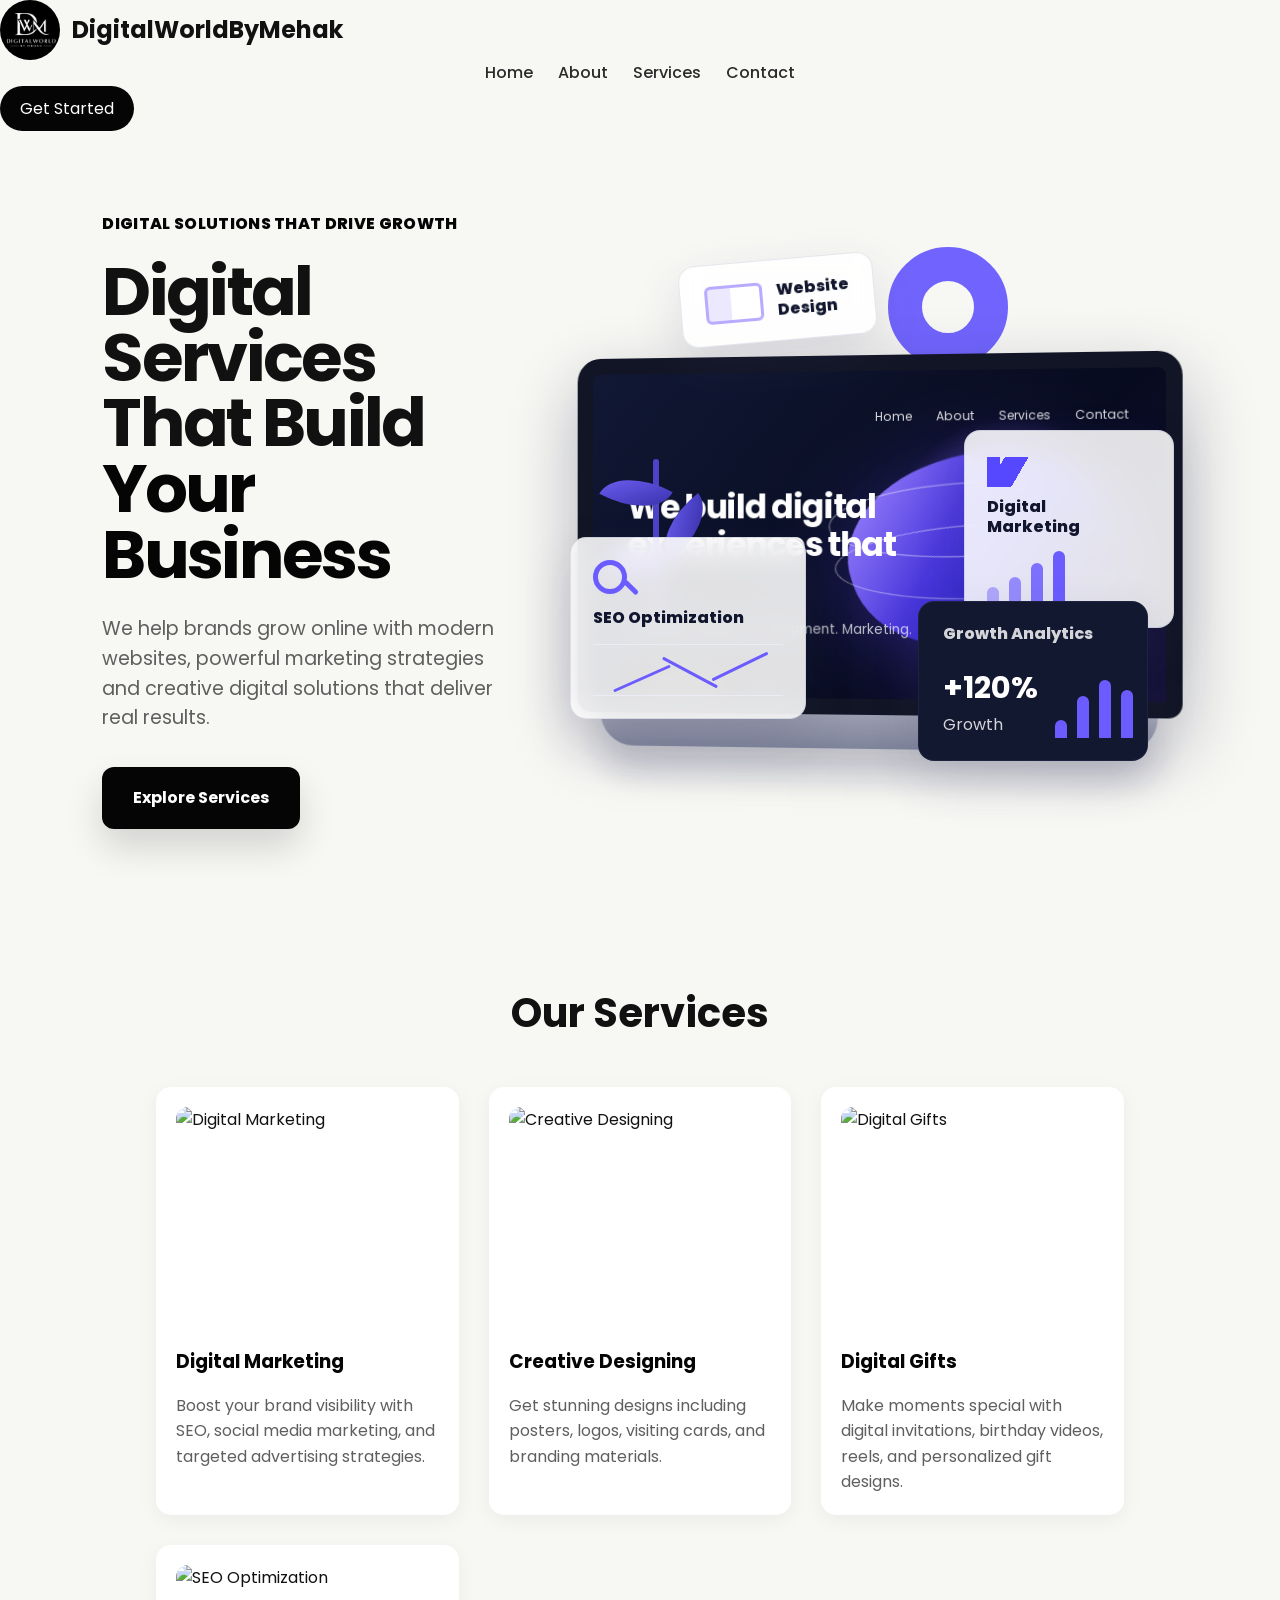
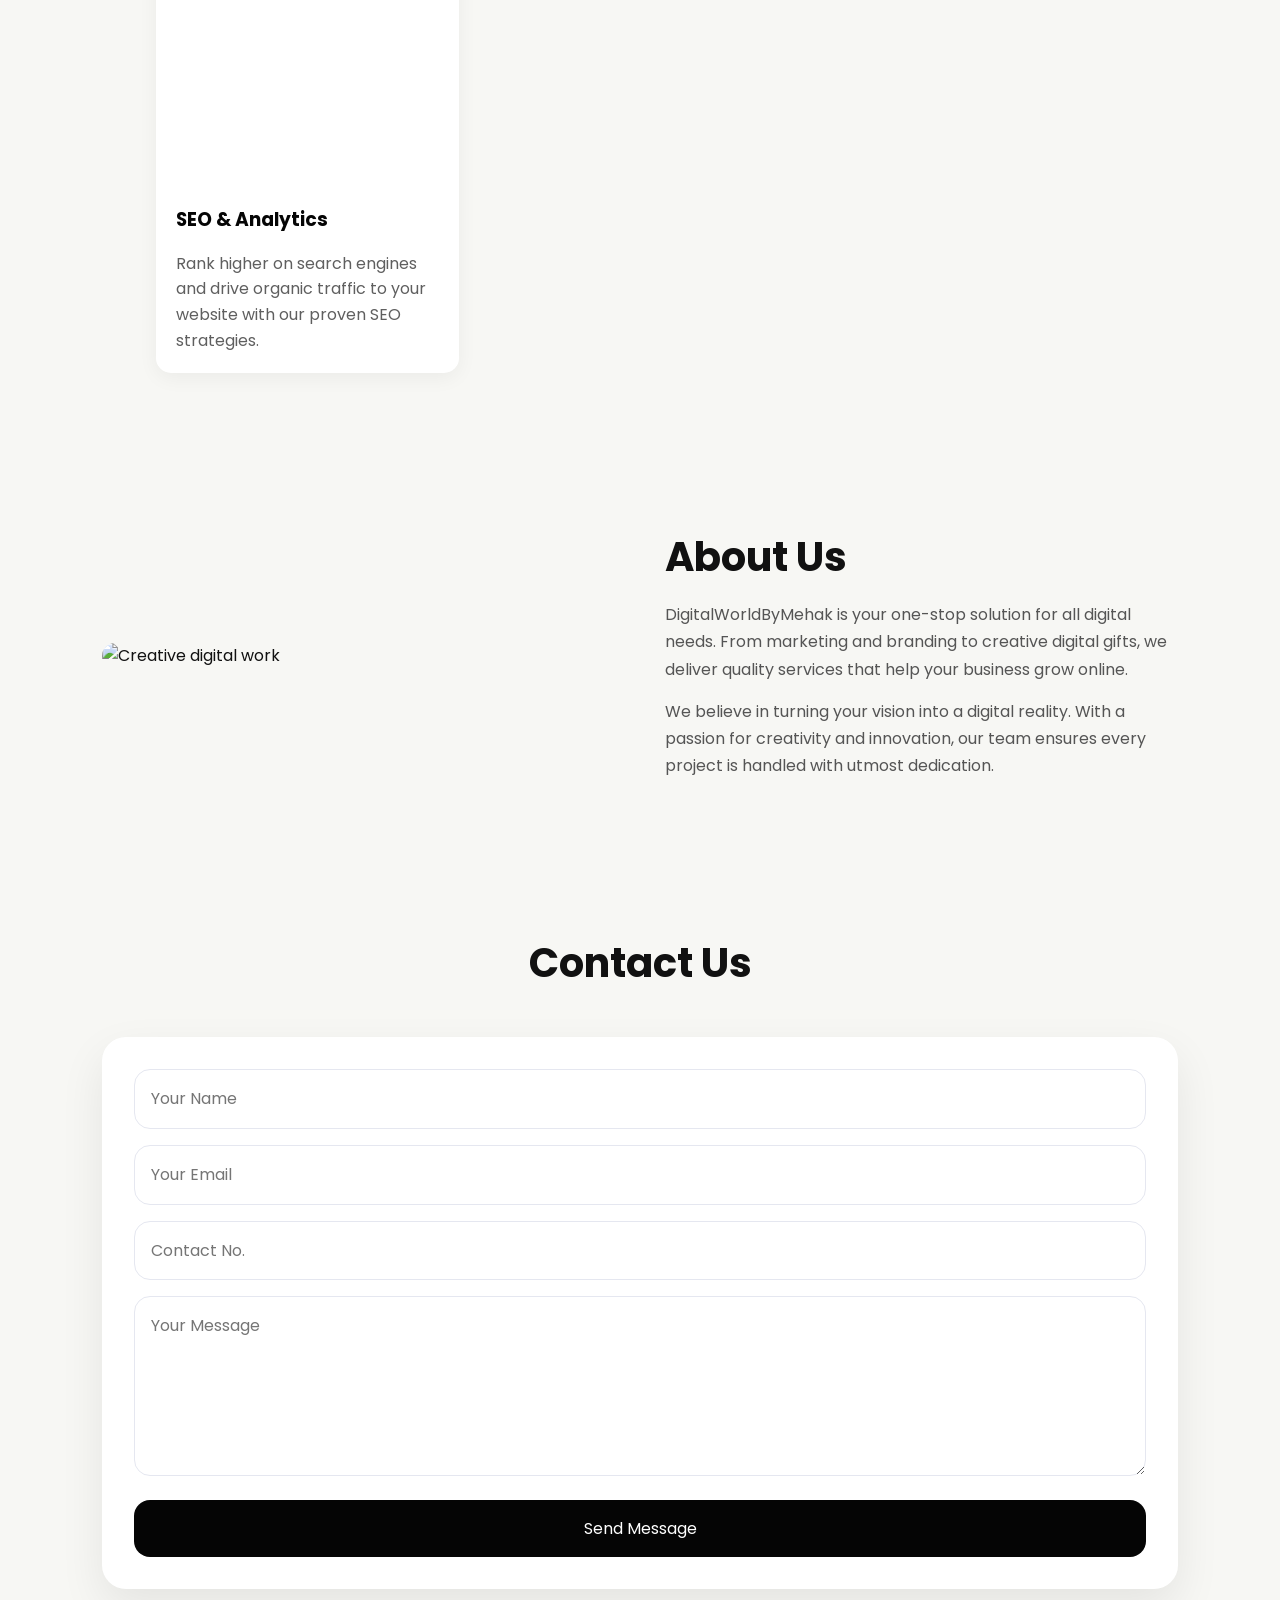
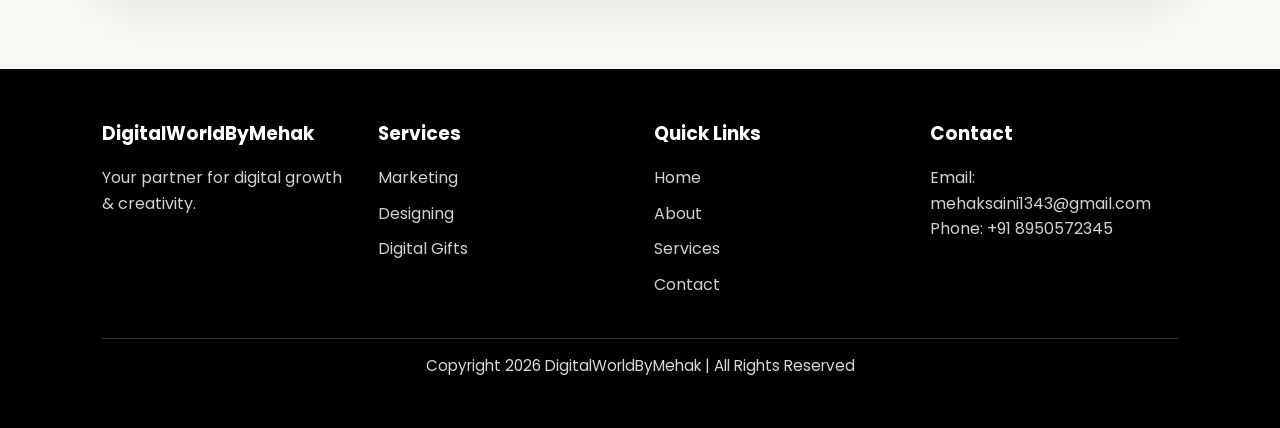
==== commit cc694559: "google-tracking-add" ====
--- a/index.html
+++ b/index.html
@@ -14,7 +14,8 @@
 <body>
 
   <!-- Site Header yahan add karein -->
-  <header class="site-header">
+  <header class="site -header">
+  <meta name="google-site-verification" content="CRN3xU0LU03ZdqzxBdvZ0ZN080AyYrCG00UyZyW3s8k" />
     <a href="index.html" class="site-logo">
       <img src="image.png" alt="Logo" class="logo-header">
       <span>DigitalWorldByMehak</span>
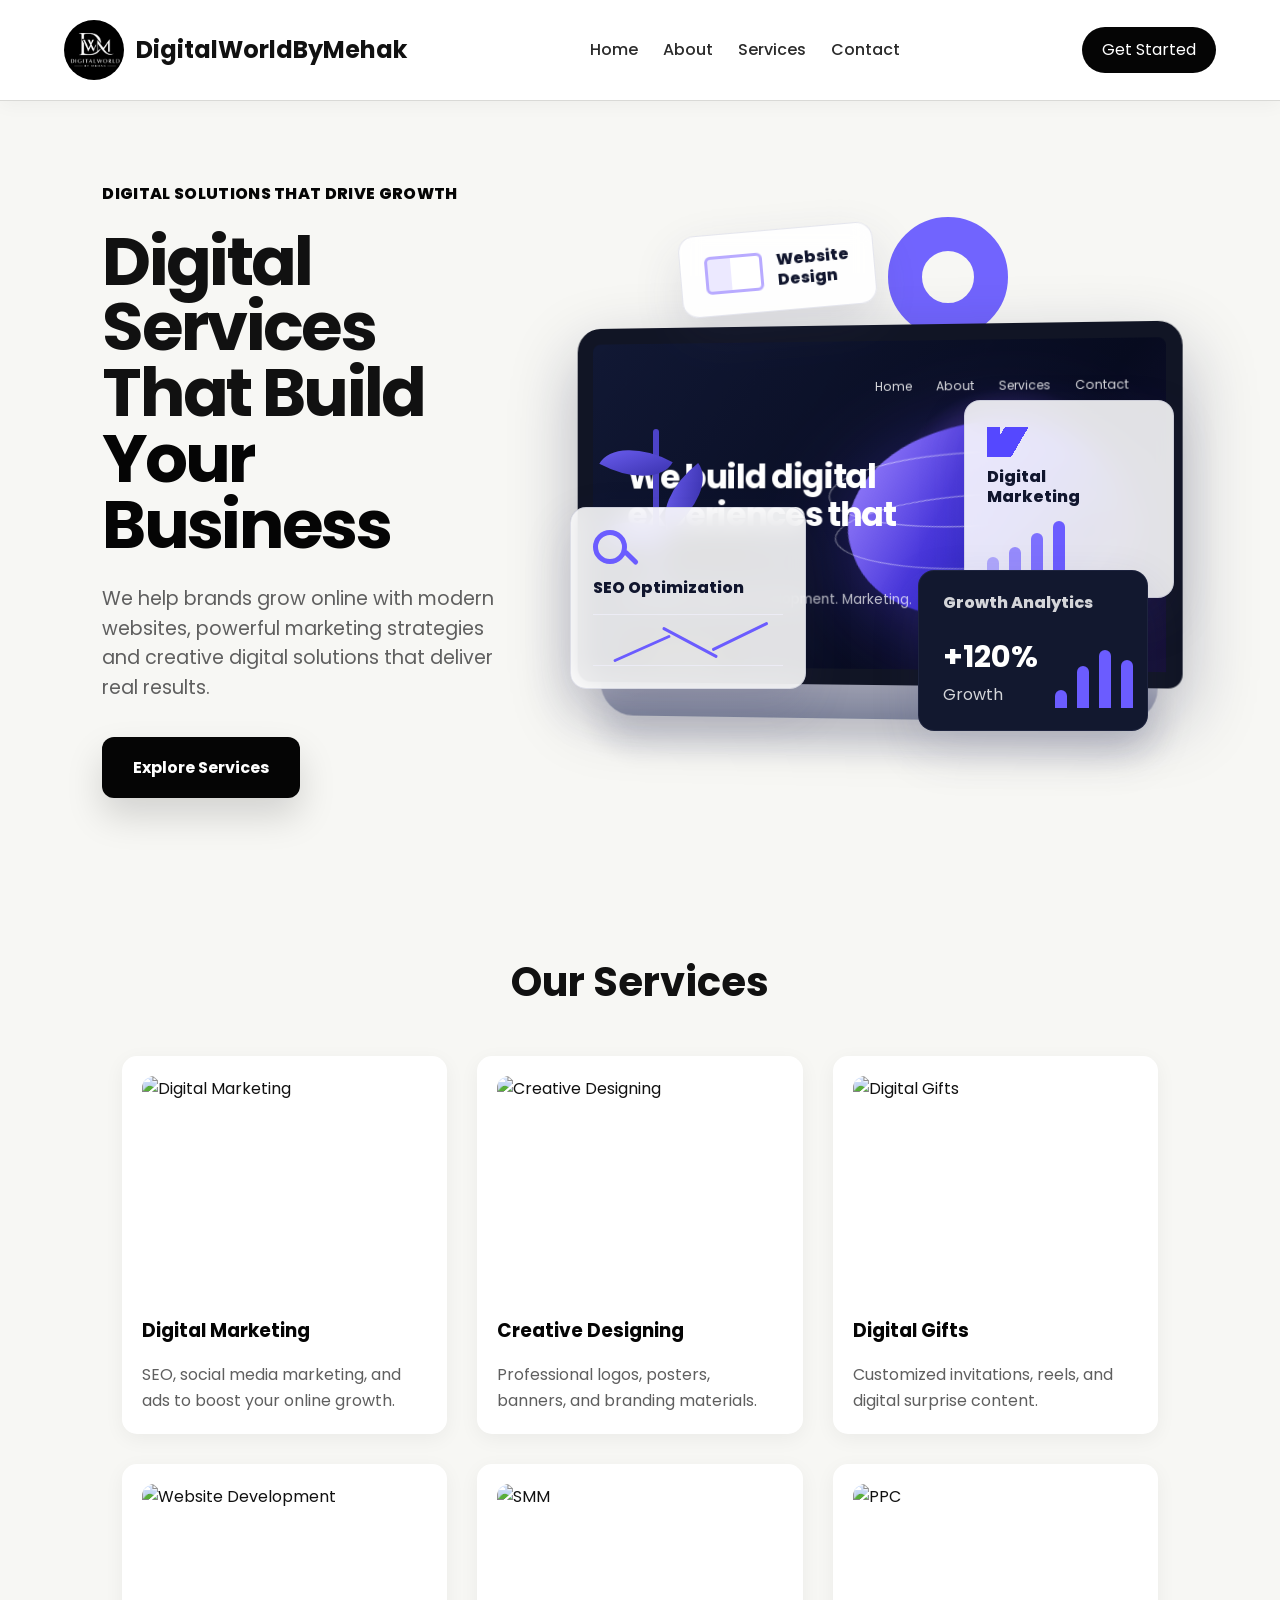
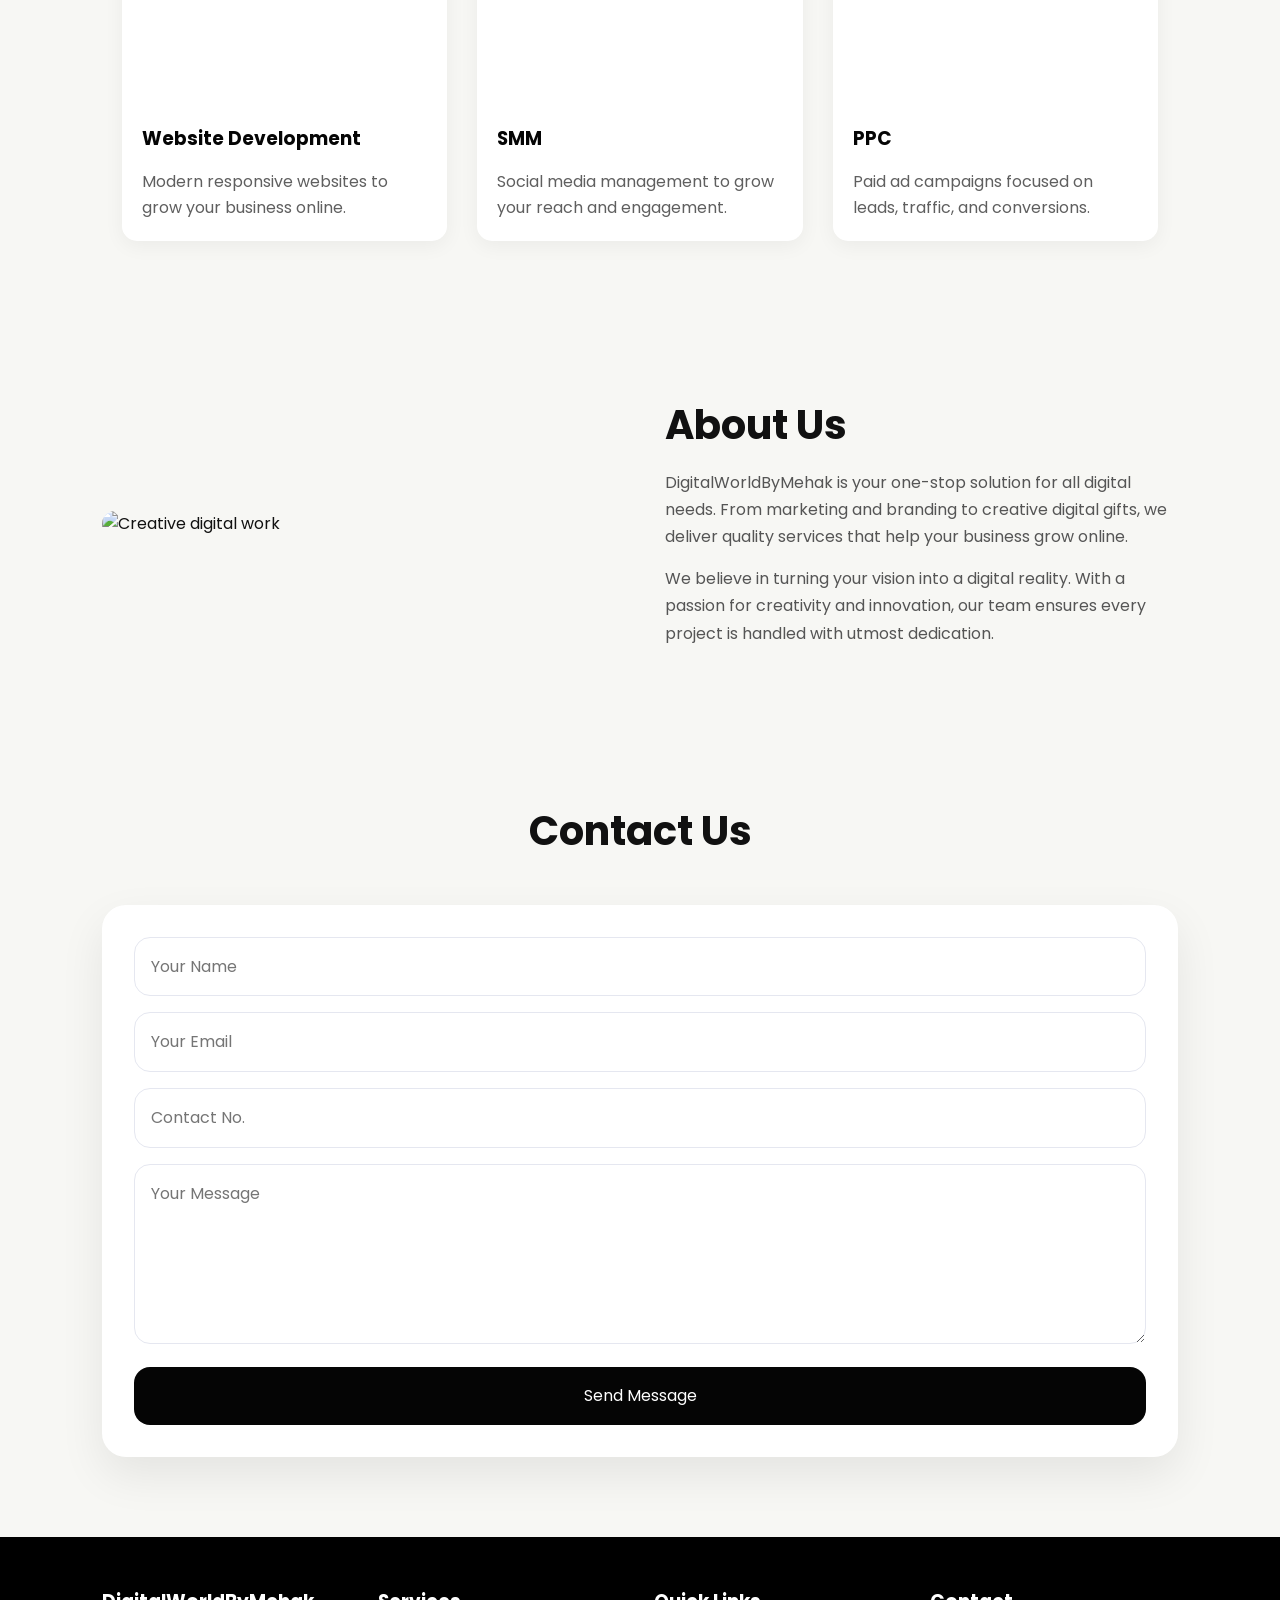
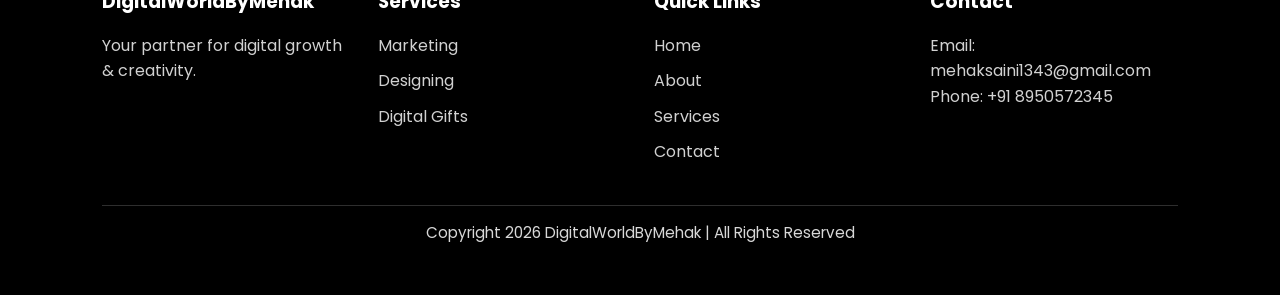
==== commit 201ec55c: "class issue fix" ====
--- a/index.html
+++ b/index.html
@@ -13,8 +13,8 @@
 </head>
 <body>
 
-  <!-- Site Header yahan add karein -->
-  <header class="site -header">
+  <!-- Site Header yahan a      dd k arein -->   
+  <header class="site-header">
   <meta name="google-site-verification" content="CRN3xU0LU03ZdqzxBdvZ0ZN080AyYrCG00UyZyW3s8k" />
     <a href="index.html" class="site-logo">
       <img src="image.png" alt="Logo" class="logo-header">
@@ -108,26 +108,36 @@
       <div class="section-header" data-aos="fade-up">
         <h2>Our Services</h2>
       </div>
-      <div class="services-grid content-wrapper">
+       <div class="services-grid content-wrapper">
         <article class="card" data-aos="fade-up" data-aos-delay="100">
           <img src="https://images.unsplash.com/photo-1460925895917-afdab827c52f?w=800" alt="Digital Marketing" />
           <h3>Digital Marketing</h3>
-          <p>Boost your brand visibility with SEO, social media marketing, and targeted advertising strategies.</p>
+          <p>SEO, social media marketing, and ads to boost your online growth.</p>
         </article>
         <article class="card" data-aos="fade-up" data-aos-delay="200">
           <img src="https://images.unsplash.com/photo-1561070791-2526d30994b5?w=800" alt="Creative Designing" />
           <h3>Creative Designing</h3>
-          <p>Get stunning designs including posters, logos, visiting cards, and branding materials.</p>
+          <p>Professional logos, posters, banners, and branding materials.</p>
         </article>
         <article class="card" data-aos="fade-up" data-aos-delay="300">
           <img src="https://images.unsplash.com/photo-1513885535751-8b9238bd345a?w=800" alt="Digital Gifts" />
           <h3>Digital Gifts</h3>
-          <p>Make moments special with digital invitations, birthday videos, reels, and personalized gift designs.</p>
+          <p>Customized invitations, reels, and digital surprise content.</p>
         </article>
         <article class="card" data-aos="fade-up" data-aos-delay="400">
-          <img src="https://images.unsplash.com/photo-1572044162444-ad60f128bdea?w=800" alt="SEO Optimization" />
-          <h3>SEO & Analytics</h3>
-          <p>Rank higher on search engines and drive organic traffic to your website with our proven SEO strategies.</p>
+          <img src="https://images.unsplash.com/photo-1498050108023-c5249f4df085?w=800" alt="Website Development" />
+          <h3>Website Development</h3>
+          <p>Modern responsive websites to grow your business online.</p>
+        </article>
+        <article class="card" data-aos="fade-up" data-aos-delay="500">
+          <img src="https://images.unsplash.com/photo-1556761175-b413da4baf72?w=800" alt="SMM" />
+          <h3>SMM</h3>
+          <p>Social media management to grow your reach and engagement.</p>
+        </article>
+        <article class="card" data-aos="fade-up" data-aos-delay="600">
+          <img src="https://images.unsplash.com/photo-1504384308090-c894fdcc538d?w=800" alt="PPC" />
+          <h3>PPC</h3>
+          <p>Paid ad campaigns focused on leads, traffic, and conversions.</p>
         </article>
       </div>
     </section>
--- a/style.css
+++ b/style.css
@@ -65,7 +65,7 @@
 max-width: 1280px;
   width: min(100%, 1280px);
   margin: 0 auto;
-  padding: 0 5%;
+  padding: 0 20px;
 }
 
 .site-header {
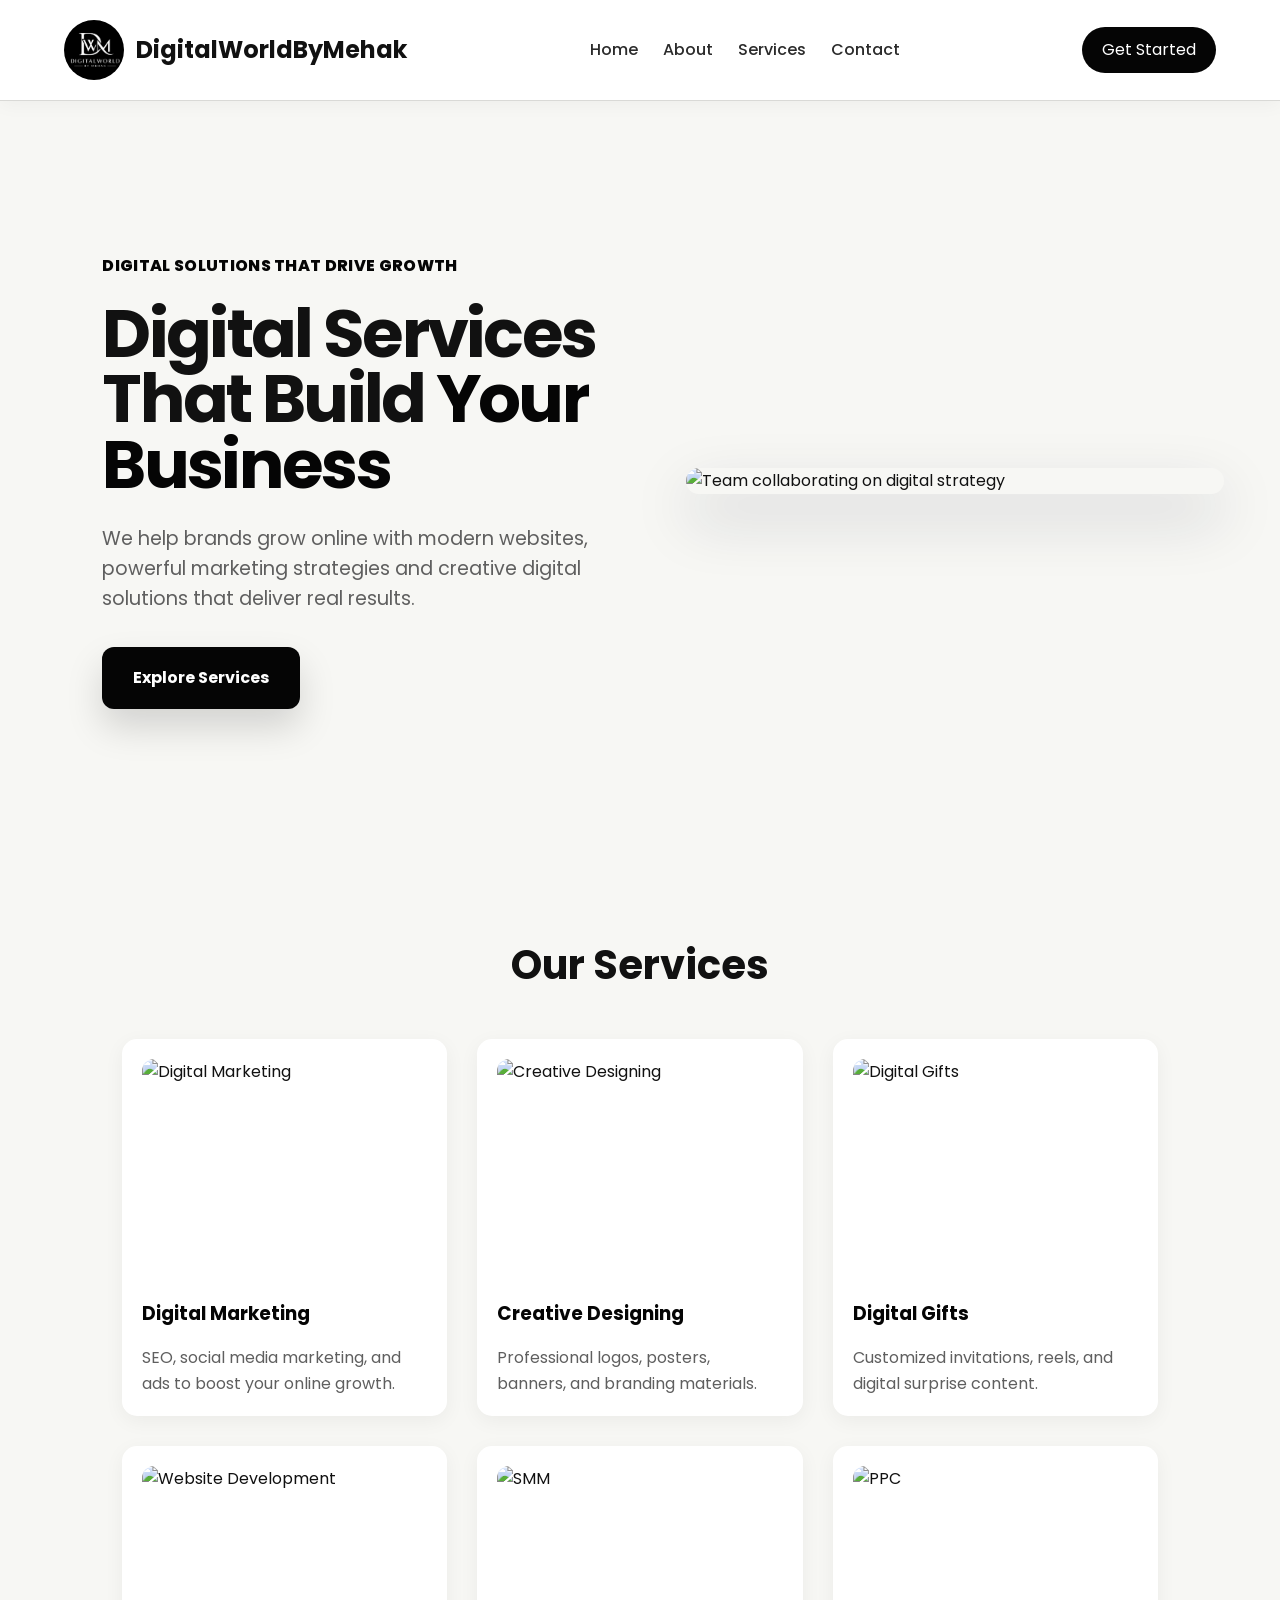
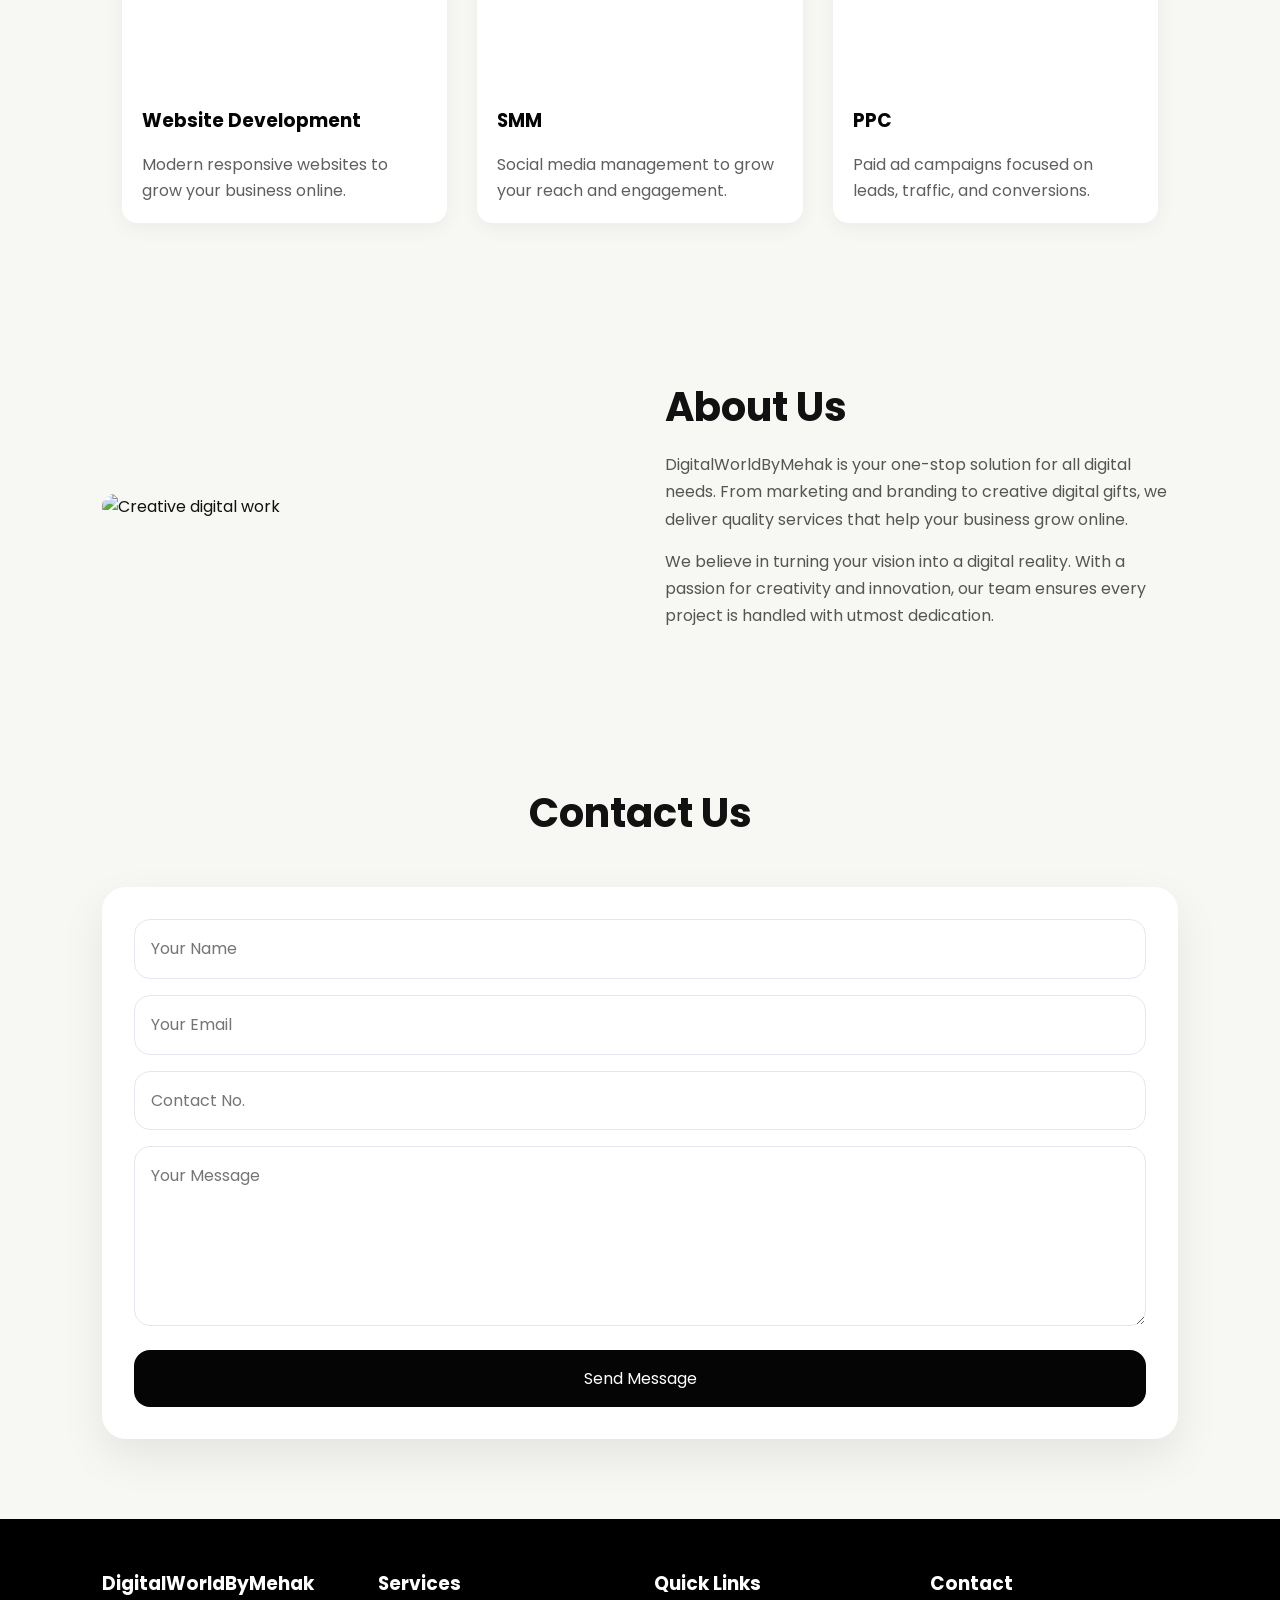
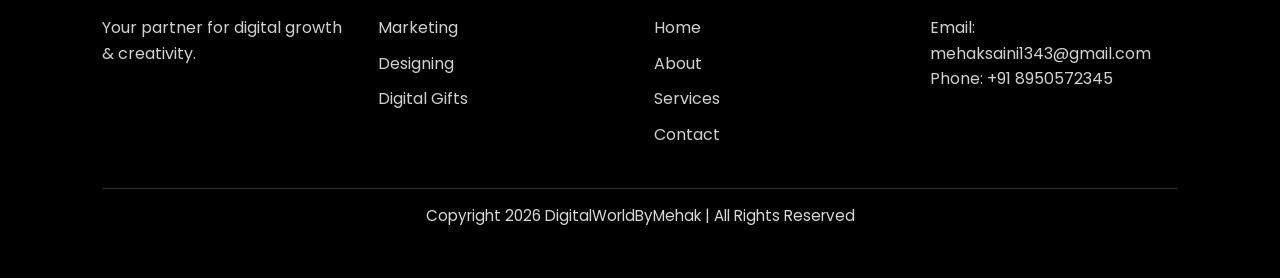
==== commit 495161ad: "home page image" ====
--- a/index.html
+++ b/index.html
@@ -4,7 +4,7 @@
   <meta charset="UTF-8">
   <meta name="viewport" content="width=device-width, initial-scale=1.0">
   <title>Digital World By Mehak</title>
-  <link rel="icon" type="image/png" href="image.png">
+  <link rel="icon" type="image/png" href="/Assets/Logo/image.png">
   <!-- Apni CSS file link karein -->
   <link rel="stylesheet" href="style.css">
   <link href="https://fonts.googleapis.com/css2?family=Poppins:wght@400;500;600;700;800&display=swap" rel="stylesheet">
@@ -17,7 +17,7 @@
   <header class="site-header">
   <meta name="google-site-verification" content="CRN3xU0LU03ZdqzxBdvZ0ZN080AyYrCG00UyZyW3s8k" />
     <a href="index.html" class="site-logo">
-      <img src="image.png" alt="Logo" class="logo-header">
+      <img src="/Assets/Logo/image.png" alt="Logo" class="logo-header">
       <span>DigitalWorldByMehak</span>
     </a>
     <!-- Hamburger Menu Button for Mobile -->
@@ -55,52 +55,11 @@
         </div>
       </div>
       
-      <div class="hero-visual" aria-label="Digital services dashboard preview" data-aos="fade-left" data-aos-delay="200">
-        <div class="visual-ring"></div>
-        <div class="plant-shape">
-          <span></span><span></span><span></span>
-        </div>
-        <div class="floating-card design-card">
-          <span class="mini-window"></span>
-          <p>Website<br />Design</p>
-        </div>
-        <div class="floating-card marketing-card">
-          <span class="megaphone"></span>
-          <p>Digital<br />Marketing</p>
-          <div class="mini-bars">
-            <span></span><span></span><span></span><span></span>
-          </div>
-        </div>
-        <div class="floating-card seo-card">
-          <span class="search-icon"></span>
-          <p>SEO Optimization</p>
-          <div class="line-chart">
-            <span></span><span></span><span></span>
-          </div>
-        </div>
-        <div class="floating-card analytics-card">
-          <p>Growth Analytics</p>
-          <strong>+120%</strong>
-          <span>Growth</span>
-          <div class="analytics-bars">
-            <i></i><i></i><i></i><i></i>
-          </div>
-        </div>
-        <div class="laptop">
-          <div class="laptop-screen">
-            <div class="screen-nav">
-              <strong> </strong>
-              <span>Home</span><span>About</span><span>Services</span><span>Contact</span>
-            </div>
-            <div class="screen-copy">
-              <h2>We build digital experiences that <span>convert</span></h2>
-              <p>Strategy. Design. Development. Marketing.</p>
-              <button type="button">Get Started</button>
-            </div>
-            <div class="purple-wave"></div>
-          </div>
-          <div class="laptop-base"></div>
-        </div>
+      <div class="hero-visual" data-aos="fade-left" data-aos-delay="200">
+        <img
+          src="/Assets/HomePage/home-hero.png"
+          alt="Team collaborating on digital strategy"
+        />
       </div>
     </section>
 
@@ -259,4 +218,4 @@
   </script>
 
 </body>
-</html>+</html>
--- a/style.css
+++ b/style.css
@@ -232,8 +232,7 @@
 
 .home-page .page-hero {
   position: relative;
-  display: grid;
-  grid-template-columns: minmax(0, 0.82fr) minmax(520px, 1.18fr);
+  display: flex;
   align-items: center;
   gap: 46px;
   min-height: 760px;
@@ -246,7 +245,7 @@
 }
 
 .home-page .hero-content {
-  width: 100%;
+  flex: 0 1 45%;
   max-width: none;
   position: relative;
   z-index: 2;
@@ -433,6 +432,20 @@
   z-index: 1;
 }
 
+.home-page .hero-visual {
+  flex: 1 1 55%;
+  min-height: 0;
+}
+
+.hero-visual img {
+  display: block;
+  width: 100%;
+  /* height: 590px; */
+  object-fit: cover;
+  border-radius: 28px;
+  box-shadow: 0 24px 60px rgba(21, 25, 58, 0.18);
+}
+
 .laptop {
   position: absolute;
   right: 0;
@@ -765,6 +778,13 @@
   background: var(--soft);
   color: var(--brand);
   font-weight: 900;
+}
+
+.hero-content.aos-init.aos-animate, .hero-visual.aos-init.aos-animate {
+  flex: 0 0 50%;
+  opacity: 1;
+  transform: none;
+
 }
 
 .hero-features h3 {
@@ -1399,7 +1419,7 @@
   }
 
   .home-page .page-hero {
-    grid-template-columns: 1fr;
+    flex-direction: column;
     min-height: auto;
     text-align: center;
     padding-top: 60px;
@@ -1423,7 +1443,13 @@
 }
   .hero-visual {
     width: 100%;
-    min-height: 500px;
+    min-height: 0;
+  }
+
+  .hero-visual img {
+    height: min(62vw, 500px);
+    /* On smaller screens the large desktop shadow appears as grey side bands. */
+    box-shadow: none;
   }
 
   .laptop {
@@ -1777,6 +1803,11 @@
     margin-bottom: 0;
 }
 
+.hero-visual img {
+    height: auto;
+    aspect-ratio: 16 / 10;
+}
+
 .laptop {
     position: relative;
     width: 100%;
